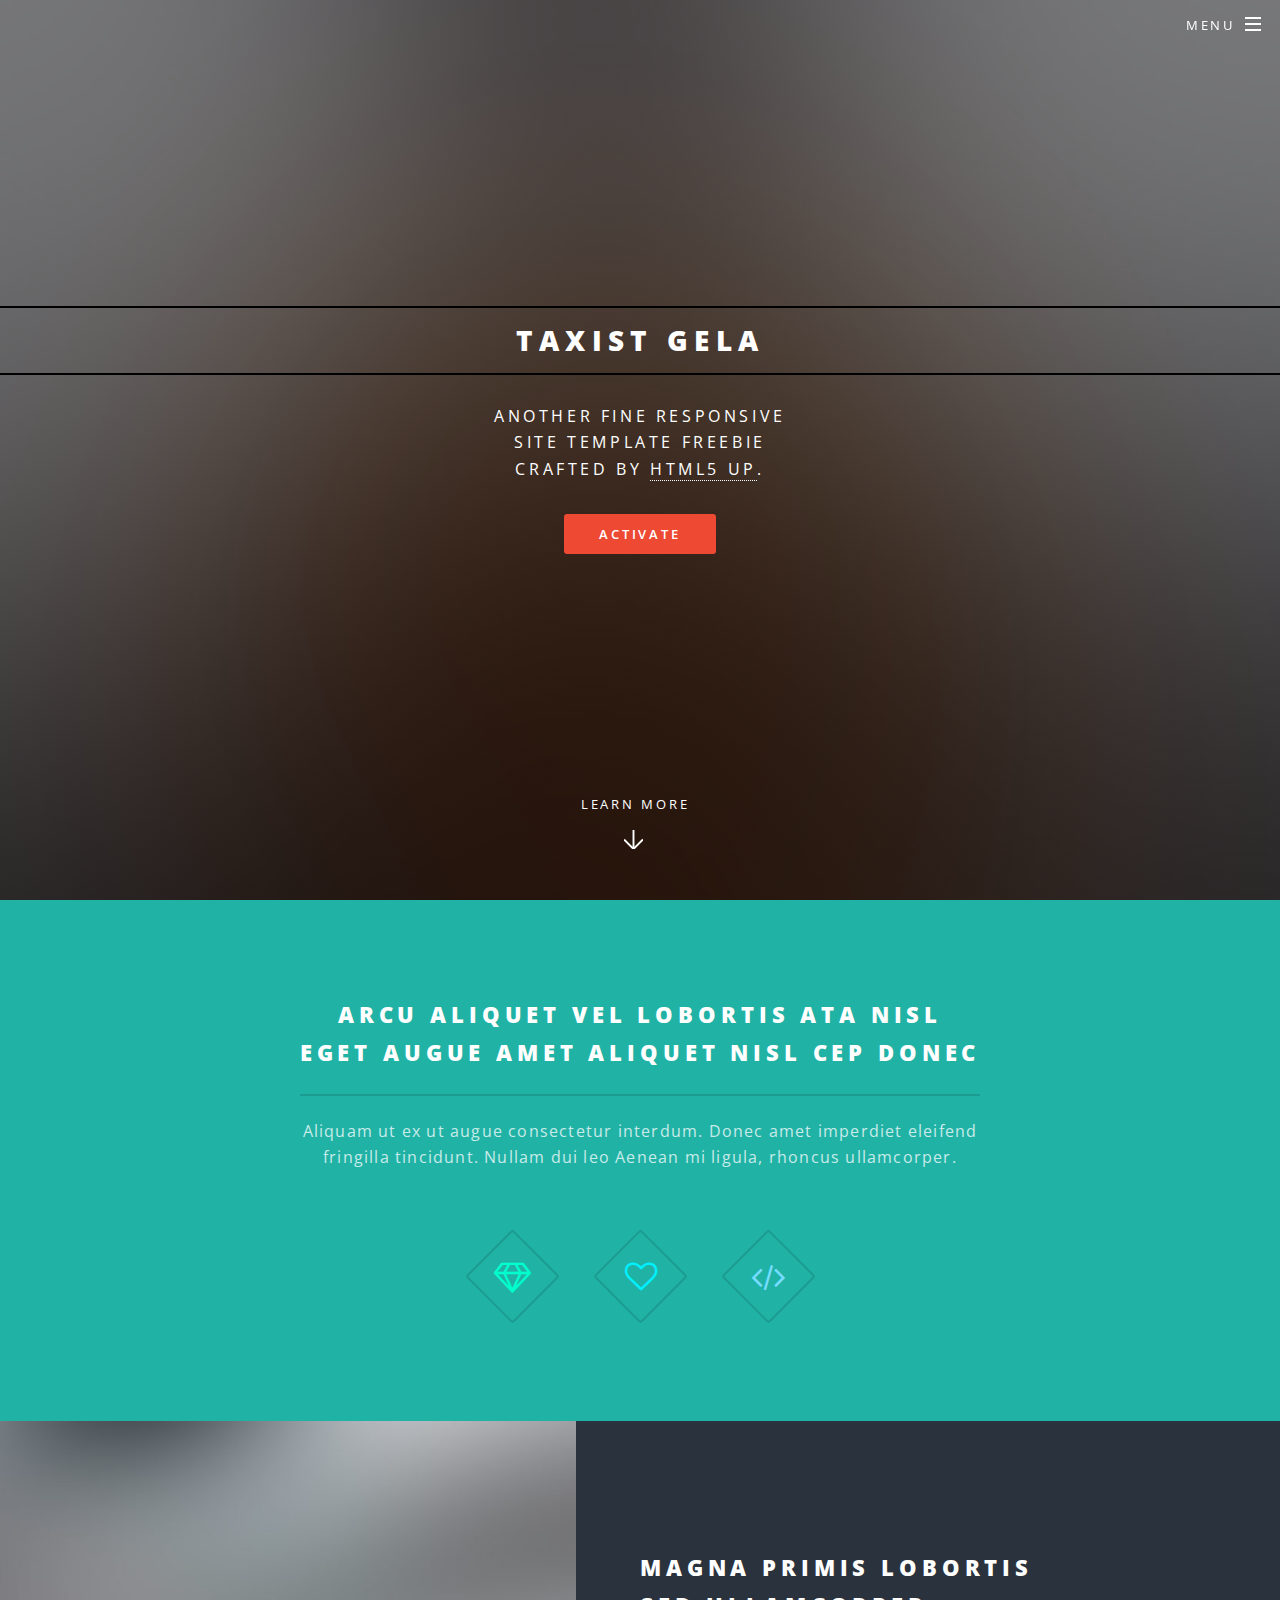
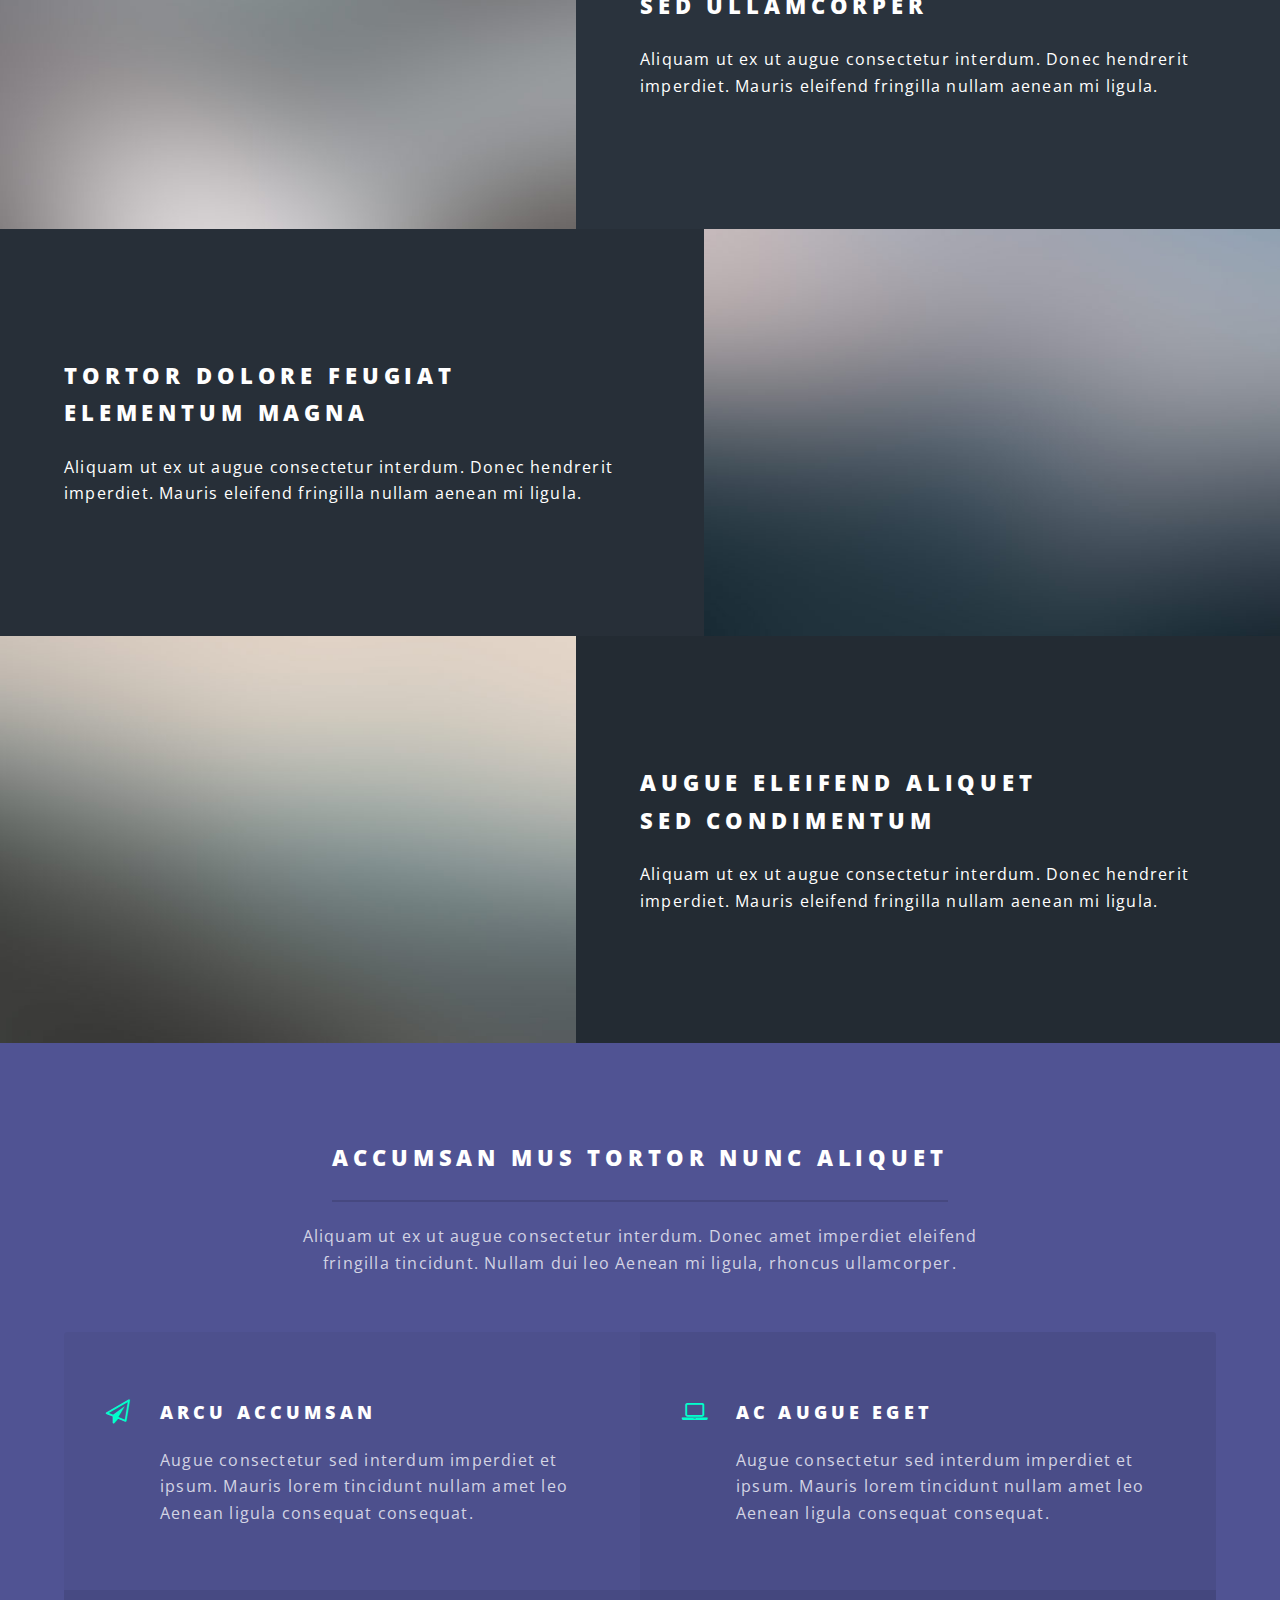
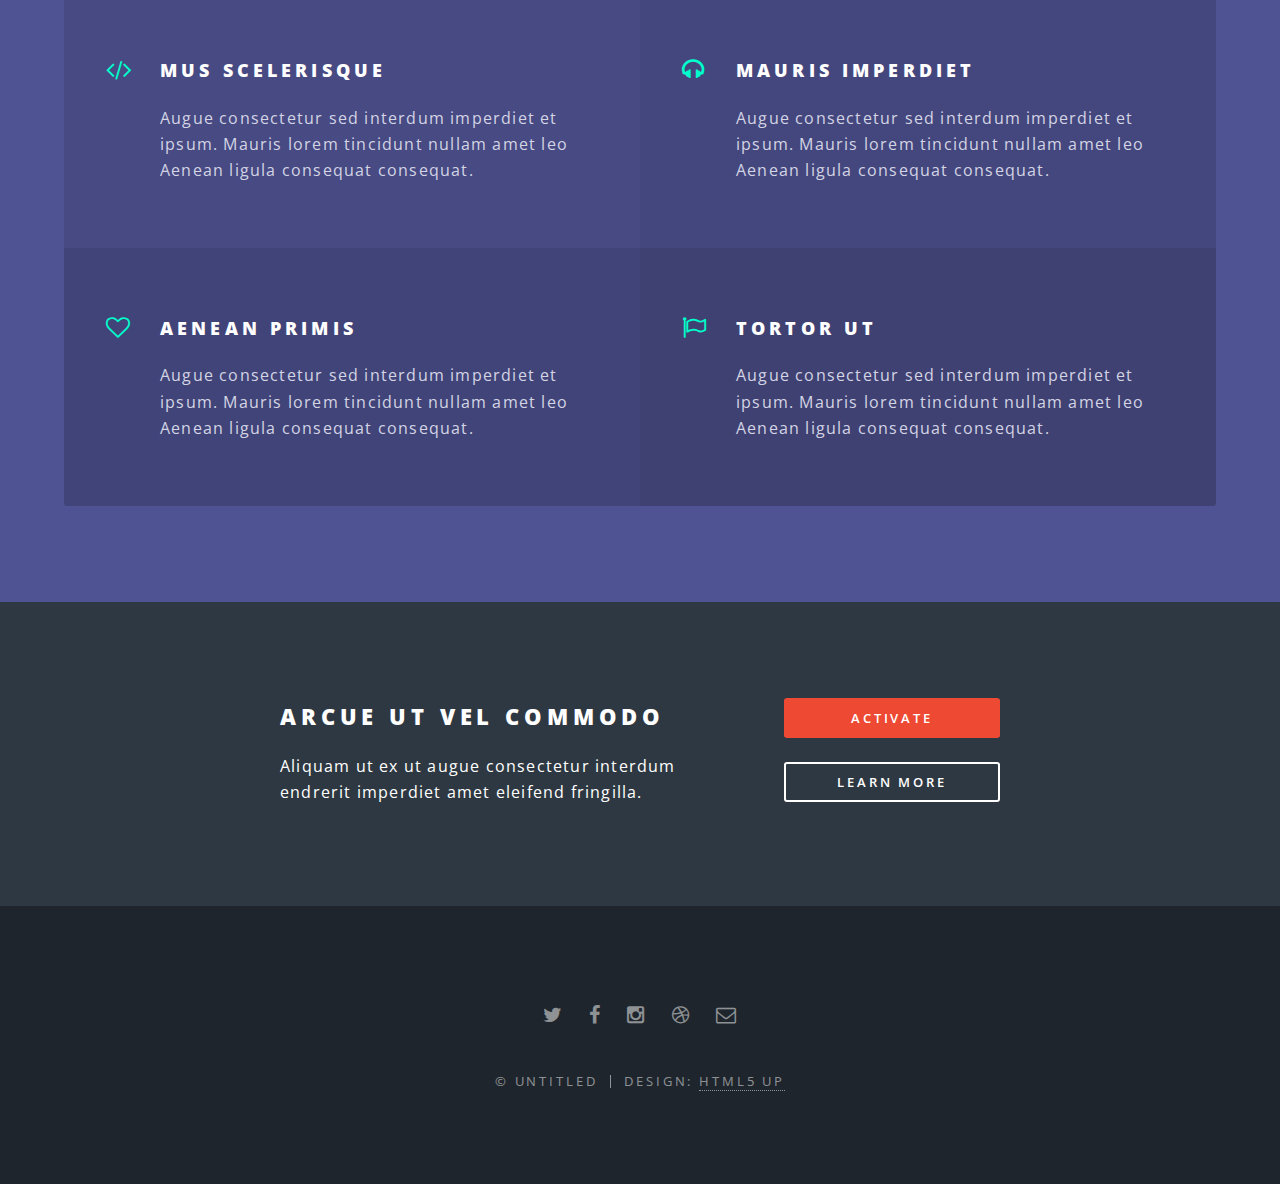
==== web/TMPWeb/TMP/index.html @ d8837f11 "Added some test html files" ====
<!DOCTYPE HTML>
<!--
	Spectral by HTML5 UP
	html5up.net | @n33co
	Free for personal and commercial use under the CCA 3.0 license (html5up.net/license)
-->
<html>
	<head>
		<title>Spectral by HTML5 UP</title>
		<meta charset="utf-8" />
		<meta name="viewport" content="width=device-width, initial-scale=1" />
		<!--[if lte IE 8]><script src="assets/js/ie/html5shiv.js"></script><![endif]-->
		<link rel="stylesheet" href="assets/css/main.css" />
		<!--[if lte IE 8]><link rel="stylesheet" href="assets/css/ie8.css" /><![endif]-->
		<!--[if lte IE 9]><link rel="stylesheet" href="assets/css/ie9.css" /><![endif]-->
	</head>
	<body class="landing">

		<!-- Page Wrapper -->
			<div id="page-wrapper">

				<!-- Header -->
					<header id="header" class="alt">
						<h1><a href="index.html">Taxist Gela</a></h1>
						<nav id="nav">
							<ul>
								<li class="special">
									<a href="#menu" class="menuToggle"><span>Menu</span></a>
									<div id="menu">
										<ul>
											<li><a href="index.html">Home</a></li>
											<li><a href="generic.html">Generic</a></li>
											<li><a href="elements.html">Elements</a></li>
											<li><a href="#">Sign Up</a></li>
											<li><a href="#">Log In</a></li>
										</ul>
									</div>
								</li>
							</ul>
						</nav>
					</header>

				<!-- Banner -->
					<section id="banner">
						<div class="inner">
							<h2>Taxist Gela</h2>
							<p>Another fine responsive<br />
							site template freebie<br />
							crafted by <a href="http://html5up.net">HTML5 UP</a>.</p>
							<ul class="actions">
								<li><a href="#" class="button special">Activate</a></li>
							</ul>
						</div>
						<a href="#one" class="more scrolly">Learn More</a>
					</section>

				<!-- One -->
					<section id="one" class="wrapper style1 special">
						<div class="inner">
							<header class="major">
								<h2>Arcu aliquet vel lobortis ata nisl<br />
								eget augue amet aliquet nisl cep donec</h2>
								<p>Aliquam ut ex ut augue consectetur interdum. Donec amet imperdiet eleifend<br />
								fringilla tincidunt. Nullam dui leo Aenean mi ligula, rhoncus ullamcorper.</p>
							</header>
							<ul class="icons major">
								<li><span class="icon fa-diamond major style1"><span class="label">Lorem</span></span></li>
								<li><span class="icon fa-heart-o major style2"><span class="label">Ipsum</span></span></li>
								<li><span class="icon fa-code major style3"><span class="label">Dolor</span></span></li>
							</ul>
						</div>
					</section>

				<!-- Two -->
					<section id="two" class="wrapper alt style2">
						<section class="spotlight">
							<div class="image"><img src="images/pic01.jpg" alt="" /></div><div class="content">
								<h2>Magna primis lobortis<br />
								sed ullamcorper</h2>
								<p>Aliquam ut ex ut augue consectetur interdum. Donec hendrerit imperdiet. Mauris eleifend fringilla nullam aenean mi ligula.</p>
							</div>
						</section>
						<section class="spotlight">
							<div class="image"><img src="images/pic02.jpg" alt="" /></div><div class="content">
								<h2>Tortor dolore feugiat<br />
								elementum magna</h2>
								<p>Aliquam ut ex ut augue consectetur interdum. Donec hendrerit imperdiet. Mauris eleifend fringilla nullam aenean mi ligula.</p>
							</div>
						</section>
						<section class="spotlight">
							<div class="image"><img src="images/pic03.jpg" alt="" /></div><div class="content">
								<h2>Augue eleifend aliquet<br />
								sed condimentum</h2>
								<p>Aliquam ut ex ut augue consectetur interdum. Donec hendrerit imperdiet. Mauris eleifend fringilla nullam aenean mi ligula.</p>
							</div>
						</section>
					</section>

				<!-- Three -->
					<section id="three" class="wrapper style3 special">
						<div class="inner">
							<header class="major">
								<h2>Accumsan mus tortor nunc aliquet</h2>
								<p>Aliquam ut ex ut augue consectetur interdum. Donec amet imperdiet eleifend<br />
								fringilla tincidunt. Nullam dui leo Aenean mi ligula, rhoncus ullamcorper.</p>
							</header>
							<ul class="features">
								<li class="icon fa-paper-plane-o">
									<h3>Arcu accumsan</h3>
									<p>Augue consectetur sed interdum imperdiet et ipsum. Mauris lorem tincidunt nullam amet leo Aenean ligula consequat consequat.</p>
								</li>
								<li class="icon fa-laptop">
									<h3>Ac Augue Eget</h3>
									<p>Augue consectetur sed interdum imperdiet et ipsum. Mauris lorem tincidunt nullam amet leo Aenean ligula consequat consequat.</p>
								</li>
								<li class="icon fa-code">
									<h3>Mus Scelerisque</h3>
									<p>Augue consectetur sed interdum imperdiet et ipsum. Mauris lorem tincidunt nullam amet leo Aenean ligula consequat consequat.</p>
								</li>
								<li class="icon fa-headphones">
									<h3>Mauris Imperdiet</h3>
									<p>Augue consectetur sed interdum imperdiet et ipsum. Mauris lorem tincidunt nullam amet leo Aenean ligula consequat consequat.</p>
								</li>
								<li class="icon fa-heart-o">
									<h3>Aenean Primis</h3>
									<p>Augue consectetur sed interdum imperdiet et ipsum. Mauris lorem tincidunt nullam amet leo Aenean ligula consequat consequat.</p>
								</li>
								<li class="icon fa-flag-o">
									<h3>Tortor Ut</h3>
									<p>Augue consectetur sed interdum imperdiet et ipsum. Mauris lorem tincidunt nullam amet leo Aenean ligula consequat consequat.</p>
								</li>
							</ul>
						</div>
					</section>

				<!-- CTA -->
					<section id="cta" class="wrapper style4">
						<div class="inner">
							<header>
								<h2>Arcue ut vel commodo</h2>
								<p>Aliquam ut ex ut augue consectetur interdum endrerit imperdiet amet eleifend fringilla.</p>
							</header>
							<ul class="actions vertical">
								<li><a href="#" class="button fit special">Activate</a></li>
								<li><a href="#" class="button fit">Learn More</a></li>
							</ul>
						</div>
					</section>

				<!-- Footer -->
					<footer id="footer">
						<ul class="icons">
							<li><a href="#" class="icon fa-twitter"><span class="label">Twitter</span></a></li>
							<li><a href="#" class="icon fa-facebook"><span class="label">Facebook</span></a></li>
							<li><a href="#" class="icon fa-instagram"><span class="label">Instagram</span></a></li>
							<li><a href="#" class="icon fa-dribbble"><span class="label">Dribbble</span></a></li>
							<li><a href="#" class="icon fa-envelope-o"><span class="label">Email</span></a></li>
						</ul>
						<ul class="copyright">
							<li>&copy; Untitled</li><li>Design: <a href="http://html5up.net">HTML5 UP</a></li>
						</ul>
					</footer>

			</div>

		<!-- Scripts -->
			<script src="assets/js/jquery.min.js"></script>
			<script src="assets/js/jquery.scrollex.min.js"></script>
			<script src="assets/js/jquery.scrolly.min.js"></script>
			<script src="assets/js/skel.min.js"></script>
			<script src="assets/js/util.js"></script>
			<!--[if lte IE 8]><script src="assets/js/ie/respond.min.js"></script><![endif]-->
			<script src="assets/js/main.js"></script>

	</body>
</html>
---- web/TMPWeb/TMP/assets/css/main.css ----
@import url(font-awesome.min.css);
@import url("http://fonts.googleapis.com/css?family=Open+Sans:400,400italic,600,600italic,800,800italic");

/*
	Spectral by HTML5 UP
	html5up.net | @n33co
	Free for personal and commercial use under the CCA 3.0 license (html5up.net/license)
*/

/* Reset */

	html, body, div, span, applet, object, iframe, h1, h2, h3, h4, h5, h6, p, blockquote, pre, a, abbr, acronym, address, big, cite, code, del, dfn, em, img, ins, kbd, q, s, samp, small, strike, strong, sub, sup, tt, var, b, u, i, center, dl, dt, dd, ol, ul, li, fieldset, form, label, legend, table, caption, tbody, tfoot, thead, tr, th, td, article, aside, canvas, details, embed, figure, figcaption, footer, header, hgroup, menu, nav, output, ruby, section, summary, time, mark, audio, video {
		margin: 0;
		padding: 0;
		border: 0;
		font-size: 100%;
		font: inherit;
		vertical-align: baseline;
	}

	article, aside, details, figcaption, figure, footer, header, hgroup, menu, nav, section {
		display: block;
	}

	body {
		line-height: 1;
	}

	ol, ul {
		list-style: none;
	}

	blockquote, q {
		quotes: none;
	}

	blockquote:before, blockquote:after, q:before, q:after {
		content: '';
		content: none;
	}

	table {
		border-collapse: collapse;
		border-spacing: 0;
	}

	body {
		-webkit-text-size-adjust: none;
	}

/* Box Model */

	*, *:before, *:after {
		-moz-box-sizing: border-box;
		-webkit-box-sizing: border-box;
		box-sizing: border-box;
	}

/* Grid */

	.row {
		border-bottom: solid 1px transparent;
		-moz-box-sizing: border-box;
		-webkit-box-sizing: border-box;
		box-sizing: border-box;
	}

	.row > * {
		float: left;
		-moz-box-sizing: border-box;
		-webkit-box-sizing: border-box;
		box-sizing: border-box;
	}

	.row:after, .row:before {
		content: '';
		display: block;
		clear: both;
		height: 0;
	}

	.row.uniform > * > :first-child {
		margin-top: 0;
	}

	.row.uniform > * > :last-child {
		margin-bottom: 0;
	}

	.row.\30 \25 > * {
		padding: 0 0 0 0em;
	}

	.row.\30 \25 {
		margin: 0 0 -1px 0em;
	}

	.row.uniform.\30 \25 > * {
		padding: 0em 0 0 0em;
	}

	.row.uniform.\30 \25 {
		margin: 0em 0 -1px 0em;
	}

	.row > * {
		padding: 0 0 0 1.5em;
	}

	.row {
		margin: 0 0 -1px -1.5em;
	}

	.row.uniform > * {
		padding: 1.5em 0 0 1.5em;
	}

	.row.uniform {
		margin: -1.5em 0 -1px -1.5em;
	}

	.row.\32 00\25 > * {
		padding: 0 0 0 3em;
	}

	.row.\32 00\25 {
		margin: 0 0 -1px -3em;
	}

	.row.uniform.\32 00\25 > * {
		padding: 3em 0 0 3em;
	}

	.row.uniform.\32 00\25 {
		margin: -3em 0 -1px -3em;
	}

	.row.\31 50\25 > * {
		padding: 0 0 0 2.25em;
	}

	.row.\31 50\25 {
		margin: 0 0 -1px -2.25em;
	}

	.row.uniform.\31 50\25 > * {
		padding: 2.25em 0 0 2.25em;
	}

	.row.uniform.\31 50\25 {
		margin: -2.25em 0 -1px -2.25em;
	}

	.row.\35 0\25 > * {
		padding: 0 0 0 0.75em;
	}

	.row.\35 0\25 {
		margin: 0 0 -1px -0.75em;
	}

	.row.uniform.\35 0\25 > * {
		padding: 0.75em 0 0 0.75em;
	}

	.row.uniform.\35 0\25 {
		margin: -0.75em 0 -1px -0.75em;
	}

	.row.\32 5\25 > * {
		padding: 0 0 0 0.375em;
	}

	.row.\32 5\25 {
		margin: 0 0 -1px -0.375em;
	}

	.row.uniform.\32 5\25 > * {
		padding: 0.375em 0 0 0.375em;
	}

	.row.uniform.\32 5\25 {
		margin: -0.375em 0 -1px -0.375em;
	}

	.\31 2u, .\31 2u\24 {
		width: 100%;
		clear: none;
		margin-left: 0;
	}

	.\31 1u, .\31 1u\24 {
		width: 91.6666666667%;
		clear: none;
		margin-left: 0;
	}

	.\31 0u, .\31 0u\24 {
		width: 83.3333333333%;
		clear: none;
		margin-left: 0;
	}

	.\39 u, .\39 u\24 {
		width: 75%;
		clear: none;
		margin-left: 0;
	}

	.\38 u, .\38 u\24 {
		width: 66.6666666667%;
		clear: none;
		margin-left: 0;
	}

	.\37 u, .\37 u\24 {
		width: 58.3333333333%;
		clear: none;
		margin-left: 0;
	}

	.\36 u, .\36 u\24 {
		width: 50%;
		clear: none;
		margin-left: 0;
	}

	.\35 u, .\35 u\24 {
		width: 41.6666666667%;
		clear: none;
		margin-left: 0;
	}

	.\34 u, .\34 u\24 {
		width: 33.3333333333%;
		clear: none;
		margin-left: 0;
	}

	.\33 u, .\33 u\24 {
		width: 25%;
		clear: none;
		margin-left: 0;
	}

	.\32 u, .\32 u\24 {
		width: 16.6666666667%;
		clear: none;
		margin-left: 0;
	}

	.\31 u, .\31 u\24 {
		width: 8.3333333333%;
		clear: none;
		margin-left: 0;
	}

	.\31 2u\24 + *,
	.\31 1u\24 + *,
	.\31 0u\24 + *,
	.\39 u\24 + *,
	.\38 u\24 + *,
	.\37 u\24 + *,
	.\36 u\24 + *,
	.\35 u\24 + *,
	.\34 u\24 + *,
	.\33 u\24 + *,
	.\32 u\24 + *,
	.\31 u\24 + * {
		clear: left;
	}

	.\-11u {
		margin-left: 91.66667%;
	}

	.\-10u {
		margin-left: 83.33333%;
	}

	.\-9u {
		margin-left: 75%;
	}

	.\-8u {
		margin-left: 66.66667%;
	}

	.\-7u {
		margin-left: 58.33333%;
	}

	.\-6u {
		margin-left: 50%;
	}

	.\-5u {
		margin-left: 41.66667%;
	}

	.\-4u {
		margin-left: 33.33333%;
	}

	.\-3u {
		margin-left: 25%;
	}

	.\-2u {
		margin-left: 16.66667%;
	}

	.\-1u {
		margin-left: 8.33333%;
	}

	@media screen and (max-width: 1680px) {

		.row > * {
			padding: 0 0 0 1.5em;
		}

		.row {
			margin: 0 0 -1px -1.5em;
		}

		.row.uniform > * {
			padding: 1.5em 0 0 1.5em;
		}

		.row.uniform {
			margin: -1.5em 0 -1px -1.5em;
		}

		.row.\32 00\25 > * {
			padding: 0 0 0 3em;
		}

		.row.\32 00\25 {
			margin: 0 0 -1px -3em;
		}

		.row.uniform.\32 00\25 > * {
			padding: 3em 0 0 3em;
		}

		.row.uniform.\32 00\25 {
			margin: -3em 0 -1px -3em;
		}

		.row.\31 50\25 > * {
			padding: 0 0 0 2.25em;
		}

		.row.\31 50\25 {
			margin: 0 0 -1px -2.25em;
		}

		.row.uniform.\31 50\25 > * {
			padding: 2.25em 0 0 2.25em;
		}

		.row.uniform.\31 50\25 {
			margin: -2.25em 0 -1px -2.25em;
		}

		.row.\35 0\25 > * {
			padding: 0 0 0 0.75em;
		}

		.row.\35 0\25 {
			margin: 0 0 -1px -0.75em;
		}

		.row.uniform.\35 0\25 > * {
			padding: 0.75em 0 0 0.75em;
		}

		.row.uniform.\35 0\25 {
			margin: -0.75em 0 -1px -0.75em;
		}

		.row.\32 5\25 > * {
			padding: 0 0 0 0.375em;
		}

		.row.\32 5\25 {
			margin: 0 0 -1px -0.375em;
		}

		.row.uniform.\32 5\25 > * {
			padding: 0.375em 0 0 0.375em;
		}

		.row.uniform.\32 5\25 {
			margin: -0.375em 0 -1px -0.375em;
		}

		.\31 2u\28xlarge\29, .\31 2u\24\28xlarge\29 {
			width: 100%;
			clear: none;
			margin-left: 0;
		}

		.\31 1u\28xlarge\29, .\31 1u\24\28xlarge\29 {
			width: 91.6666666667%;
			clear: none;
			margin-left: 0;
		}

		.\31 0u\28xlarge\29, .\31 0u\24\28xlarge\29 {
			width: 83.3333333333%;
			clear: none;
			margin-left: 0;
		}

		.\39 u\28xlarge\29, .\39 u\24\28xlarge\29 {
			width: 75%;
			clear: none;
			margin-left: 0;
		}

		.\38 u\28xlarge\29, .\38 u\24\28xlarge\29 {
			width: 66.6666666667%;
			clear: none;
			margin-left: 0;
		}

		.\37 u\28xlarge\29, .\37 u\24\28xlarge\29 {
			width: 58.3333333333%;
			clear: none;
			margin-left: 0;
		}

		.\36 u\28xlarge\29, .\36 u\24\28xlarge\29 {
			width: 50%;
			clear: none;
			margin-left: 0;
		}

		.\35 u\28xlarge\29, .\35 u\24\28xlarge\29 {
			width: 41.6666666667%;
			clear: none;
			margin-left: 0;
		}

		.\34 u\28xlarge\29, .\34 u\24\28xlarge\29 {
			width: 33.3333333333%;
			clear: none;
			margin-left: 0;
		}

		.\33 u\28xlarge\29, .\33 u\24\28xlarge\29 {
			width: 25%;
			clear: none;
			margin-left: 0;
		}

		.\32 u\28xlarge\29, .\32 u\24\28xlarge\29 {
			width: 16.6666666667%;
			clear: none;
			margin-left: 0;
		}

		.\31 u\28xlarge\29, .\31 u\24\28xlarge\29 {
			width: 8.3333333333%;
			clear: none;
			margin-left: 0;
		}

		.\31 2u\24\28xlarge\29 + *,
		.\31 1u\24\28xlarge\29 + *,
		.\31 0u\24\28xlarge\29 + *,
		.\39 u\24\28xlarge\29 + *,
		.\38 u\24\28xlarge\29 + *,
		.\37 u\24\28xlarge\29 + *,
		.\36 u\24\28xlarge\29 + *,
		.\35 u\24\28xlarge\29 + *,
		.\34 u\24\28xlarge\29 + *,
		.\33 u\24\28xlarge\29 + *,
		.\32 u\24\28xlarge\29 + *,
		.\31 u\24\28xlarge\29 + * {
			clear: left;
		}

		.\-11u\28xlarge\29 {
			margin-left: 91.66667%;
		}

		.\-10u\28xlarge\29 {
			margin-left: 83.33333%;
		}

		.\-9u\28xlarge\29 {
			margin-left: 75%;
		}

		.\-8u\28xlarge\29 {
			margin-left: 66.66667%;
		}

		.\-7u\28xlarge\29 {
			margin-left: 58.33333%;
		}

		.\-6u\28xlarge\29 {
			margin-left: 50%;
		}

		.\-5u\28xlarge\29 {
			margin-left: 41.66667%;
		}

		.\-4u\28xlarge\29 {
			margin-left: 33.33333%;
		}

		.\-3u\28xlarge\29 {
			margin-left: 25%;
		}

		.\-2u\28xlarge\29 {
			margin-left: 16.66667%;
		}

		.\-1u\28xlarge\29 {
			margin-left: 8.33333%;
		}

	}

	@media screen and (max-width: 1280px) {

		.row > * {
			padding: 0 0 0 1.5em;
		}

		.row {
			margin: 0 0 -1px -1.5em;
		}

		.row.uniform > * {
			padding: 1.5em 0 0 1.5em;
		}

		.row.uniform {
			margin: -1.5em 0 -1px -1.5em;
		}

		.row.\32 00\25 > * {
			padding: 0 0 0 3em;
		}

		.row.\32 00\25 {
			margin: 0 0 -1px -3em;
		}

		.row.uniform.\32 00\25 > * {
			padding: 3em 0 0 3em;
		}

		.row.uniform.\32 00\25 {
			margin: -3em 0 -1px -3em;
		}

		.row.\31 50\25 > * {
			padding: 0 0 0 2.25em;
		}

		.row.\31 50\25 {
			margin: 0 0 -1px -2.25em;
		}

		.row.uniform.\31 50\25 > * {
			padding: 2.25em 0 0 2.25em;
		}

		.row.uniform.\31 50\25 {
			margin: -2.25em 0 -1px -2.25em;
		}

		.row.\35 0\25 > * {
			padding: 0 0 0 0.75em;
		}

		.row.\35 0\25 {
			margin: 0 0 -1px -0.75em;
		}

		.row.uniform.\35 0\25 > * {
			padding: 0.75em 0 0 0.75em;
		}

		.row.uniform.\35 0\25 {
			margin: -0.75em 0 -1px -0.75em;
		}

		.row.\32 5\25 > * {
			padding: 0 0 0 0.375em;
		}

		.row.\32 5\25 {
			margin: 0 0 -1px -0.375em;
		}

		.row.uniform.\32 5\25 > * {
			padding: 0.375em 0 0 0.375em;
		}

		.row.uniform.\32 5\25 {
			margin: -0.375em 0 -1px -0.375em;
		}

		.\31 2u\28large\29, .\31 2u\24\28large\29 {
			width: 100%;
			clear: none;
			margin-left: 0;
		}

		.\31 1u\28large\29, .\31 1u\24\28large\29 {
			width: 91.6666666667%;
			clear: none;
			margin-left: 0;
		}

		.\31 0u\28large\29, .\31 0u\24\28large\29 {
			width: 83.3333333333%;
			clear: none;
			margin-left: 0;
		}

		.\39 u\28large\29, .\39 u\24\28large\29 {
			width: 75%;
			clear: none;
			margin-left: 0;
		}

		.\38 u\28large\29, .\38 u\24\28large\29 {
			width: 66.6666666667%;
			clear: none;
			margin-left: 0;
		}

		.\37 u\28large\29, .\37 u\24\28large\29 {
			width: 58.3333333333%;
			clear: none;
			margin-left: 0;
		}

		.\36 u\28large\29, .\36 u\24\28large\29 {
			width: 50%;
			clear: none;
			margin-left: 0;
		}

		.\35 u\28large\29, .\35 u\24\28large\29 {
			width: 41.6666666667%;
			clear: none;
			margin-left: 0;
		}

		.\34 u\28large\29, .\34 u\24\28large\29 {
			width: 33.3333333333%;
			clear: none;
			margin-left: 0;
		}

		.\33 u\28large\29, .\33 u\24\28large\29 {
			width: 25%;
			clear: none;
			margin-left: 0;
		}

		.\32 u\28large\29, .\32 u\24\28large\29 {
			width: 16.6666666667%;
			clear: none;
			margin-left: 0;
		}

		.\31 u\28large\29, .\31 u\24\28large\29 {
			width: 8.3333333333%;
			clear: none;
			margin-left: 0;
		}

		.\31 2u\24\28large\29 + *,
		.\31 1u\24\28large\29 + *,
		.\31 0u\24\28large\29 + *,
		.\39 u\24\28large\29 + *,
		.\38 u\24\28large\29 + *,
		.\37 u\24\28large\29 + *,
		.\36 u\24\28large\29 + *,
		.\35 u\24\28large\29 + *,
		.\34 u\24\28large\29 + *,
		.\33 u\24\28large\29 + *,
		.\32 u\24\28large\29 + *,
		.\31 u\24\28large\29 + * {
			clear: left;
		}

		.\-11u\28large\29 {
			margin-left: 91.66667%;
		}

		.\-10u\28large\29 {
			margin-left: 83.33333%;
		}

		.\-9u\28large\29 {
			margin-left: 75%;
		}

		.\-8u\28large\29 {
			margin-left: 66.66667%;
		}

		.\-7u\28large\29 {
			margin-left: 58.33333%;
		}

		.\-6u\28large\29 {
			margin-left: 50%;
		}

		.\-5u\28large\29 {
			margin-left: 41.66667%;
		}

		.\-4u\28large\29 {
			margin-left: 33.33333%;
		}

		.\-3u\28large\29 {
			margin-left: 25%;
		}

		.\-2u\28large\29 {
			margin-left: 16.66667%;
		}

		.\-1u\28large\29 {
			margin-left: 8.33333%;
		}

	}

	@media screen and (max-width: 980px) {

		.row > * {
			padding: 0 0 0 1.5em;
		}

		.row {
			margin: 0 0 -1px -1.5em;
		}

		.row.uniform > * {
			padding: 1.5em 0 0 1.5em;
		}

		.row.uniform {
			margin: -1.5em 0 -1px -1.5em;
		}

		.row.\32 00\25 > * {
			padding: 0 0 0 3em;
		}

		.row.\32 00\25 {
			margin: 0 0 -1px -3em;
		}

		.row.uniform.\32 00\25 > * {
			padding: 3em 0 0 3em;
		}

		.row.uniform.\32 00\25 {
			margin: -3em 0 -1px -3em;
		}

		.row.\31 50\25 > * {
			padding: 0 0 0 2.25em;
		}

		.row.\31 50\25 {
			margin: 0 0 -1px -2.25em;
		}

		.row.uniform.\31 50\25 > * {
			padding: 2.25em 0 0 2.25em;
		}

		.row.uniform.\31 50\25 {
			margin: -2.25em 0 -1px -2.25em;
		}

		.row.\35 0\25 > * {
			padding: 0 0 0 0.75em;
		}

		.row.\35 0\25 {
			margin: 0 0 -1px -0.75em;
		}

		.row.uniform.\35 0\25 > * {
			padding: 0.75em 0 0 0.75em;
		}

		.row.uniform.\35 0\25 {
			margin: -0.75em 0 -1px -0.75em;
		}

		.row.\32 5\25 > * {
			padding: 0 0 0 0.375em;
		}

		.row.\32 5\25 {
			margin: 0 0 -1px -0.375em;
		}

		.row.uniform.\32 5\25 > * {
			padding: 0.375em 0 0 0.375em;
		}

		.row.uniform.\32 5\25 {
			margin: -0.375em 0 -1px -0.375em;
		}

		.\31 2u\28medium\29, .\31 2u\24\28medium\29 {
			width: 100%;
			clear: none;
			margin-left: 0;
		}

		.\31 1u\28medium\29, .\31 1u\24\28medium\29 {
			width: 91.6666666667%;
			clear: none;
			margin-left: 0;
		}

		.\31 0u\28medium\29, .\31 0u\24\28medium\29 {
			width: 83.3333333333%;
			clear: none;
			margin-left: 0;
		}

		.\39 u\28medium\29, .\39 u\24\28medium\29 {
			width: 75%;
			clear: none;
			margin-left: 0;
		}

		.\38 u\28medium\29, .\38 u\24\28medium\29 {
			width: 66.6666666667%;
			clear: none;
			margin-left: 0;
		}

		.\37 u\28medium\29, .\37 u\24\28medium\29 {
			width: 58.3333333333%;
			clear: none;
			margin-left: 0;
		}

		.\36 u\28medium\29, .\36 u\24\28medium\29 {
			width: 50%;
			clear: none;
			margin-left: 0;
		}

		.\35 u\28medium\29, .\35 u\24\28medium\29 {
			width: 41.6666666667%;
			clear: none;
			margin-left: 0;
		}

		.\34 u\28medium\29, .\34 u\24\28medium\29 {
			width: 33.3333333333%;
			clear: none;
			margin-left: 0;
		}

		.\33 u\28medium\29, .\33 u\24\28medium\29 {
			width: 25%;
			clear: none;
			margin-left: 0;
		}

		.\32 u\28medium\29, .\32 u\24\28medium\29 {
			width: 16.6666666667%;
			clear: none;
			margin-left: 0;
		}

		.\31 u\28medium\29, .\31 u\24\28medium\29 {
			width: 8.3333333333%;
			clear: none;
			margin-left: 0;
		}

		.\31 2u\24\28medium\29 + *,
		.\31 1u\24\28medium\29 + *,
		.\31 0u\24\28medium\29 + *,
		.\39 u\24\28medium\29 + *,
		.\38 u\24\28medium\29 + *,
		.\37 u\24\28medium\29 + *,
		.\36 u\24\28medium\29 + *,
		.\35 u\24\28medium\29 + *,
		.\34 u\24\28medium\29 + *,
		.\33 u\24\28medium\29 + *,
		.\32 u\24\28medium\29 + *,
		.\31 u\24\28medium\29 + * {
			clear: left;
		}

		.\-11u\28medium\29 {
			margin-left: 91.66667%;
		}

		.\-10u\28medium\29 {
			margin-left: 83.33333%;
		}

		.\-9u\28medium\29 {
			margin-left: 75%;
		}

		.\-8u\28medium\29 {
			margin-left: 66.66667%;
		}

		.\-7u\28medium\29 {
			margin-left: 58.33333%;
		}

		.\-6u\28medium\29 {
			margin-left: 50%;
		}

		.\-5u\28medium\29 {
			margin-left: 41.66667%;
		}

		.\-4u\28medium\29 {
			margin-left: 33.33333%;
		}

		.\-3u\28medium\29 {
			margin-left: 25%;
		}

		.\-2u\28medium\29 {
			margin-left: 16.66667%;
		}

		.\-1u\28medium\29 {
			margin-left: 8.33333%;
		}

	}

	@media screen and (max-width: 736px) {

		.row > * {
			padding: 0 0 0 1.5em;
		}

		.row {
			margin: 0 0 -1px -1.5em;
		}

		.row.uniform > * {
			padding: 1.5em 0 0 1.5em;
		}

		.row.uniform {
			margin: -1.5em 0 -1px -1.5em;
		}

		.row.\32 00\25 > * {
			padding: 0 0 0 3em;
		}

		.row.\32 00\25 {
			margin: 0 0 -1px -3em;
		}

		.row.uniform.\32 00\25 > * {
			padding: 3em 0 0 3em;
		}

		.row.uniform.\32 00\25 {
			margin: -3em 0 -1px -3em;
		}

		.row.\31 50\25 > * {
			padding: 0 0 0 2.25em;
		}

		.row.\31 50\25 {
			margin: 0 0 -1px -2.25em;
		}

		.row.uniform.\31 50\25 > * {
			padding: 2.25em 0 0 2.25em;
		}

		.row.uniform.\31 50\25 {
			margin: -2.25em 0 -1px -2.25em;
		}

		.row.\35 0\25 > * {
			padding: 0 0 0 0.75em;
		}

		.row.\35 0\25 {
			margin: 0 0 -1px -0.75em;
		}

		.row.uniform.\35 0\25 > * {
			padding: 0.75em 0 0 0.75em;
		}

		.row.uniform.\35 0\25 {
			margin: -0.75em 0 -1px -0.75em;
		}

		.row.\32 5\25 > * {
			padding: 0 0 0 0.375em;
		}

		.row.\32 5\25 {
			margin: 0 0 -1px -0.375em;
		}

		.row.uniform.\32 5\25 > * {
			padding: 0.375em 0 0 0.375em;
		}

		.row.uniform.\32 5\25 {
			margin: -0.375em 0 -1px -0.375em;
		}

		.\31 2u\28small\29, .\31 2u\24\28small\29 {
			width: 100%;
			clear: none;
			margin-left: 0;
		}

		.\31 1u\28small\29, .\31 1u\24\28small\29 {
			width: 91.6666666667%;
			clear: none;
			margin-left: 0;
		}

		.\31 0u\28small\29, .\31 0u\24\28small\29 {
			width: 83.3333333333%;
			clear: none;
			margin-left: 0;
		}

		.\39 u\28small\29, .\39 u\24\28small\29 {
			width: 75%;
			clear: none;
			margin-left: 0;
		}

		.\38 u\28small\29, .\38 u\24\28small\29 {
			width: 66.6666666667%;
			clear: none;
			margin-left: 0;
		}

		.\37 u\28small\29, .\37 u\24\28small\29 {
			width: 58.3333333333%;
			clear: none;
			margin-left: 0;
		}

		.\36 u\28small\29, .\36 u\24\28small\29 {
			width: 50%;
			clear: none;
			margin-left: 0;
		}

		.\35 u\28small\29, .\35 u\24\28small\29 {
			width: 41.6666666667%;
			clear: none;
			margin-left: 0;
		}

		.\34 u\28small\29, .\34 u\24\28small\29 {
			width: 33.3333333333%;
			clear: none;
			margin-left: 0;
		}

		.\33 u\28small\29, .\33 u\24\28small\29 {
			width: 25%;
			clear: none;
			margin-left: 0;
		}

		.\32 u\28small\29, .\32 u\24\28small\29 {
			width: 16.6666666667%;
			clear: none;
			margin-left: 0;
		}

		.\31 u\28small\29, .\31 u\24\28small\29 {
			width: 8.3333333333%;
			clear: none;
			margin-left: 0;
		}

		.\31 2u\24\28small\29 + *,
		.\31 1u\24\28small\29 + *,
		.\31 0u\24\28small\29 + *,
		.\39 u\24\28small\29 + *,
		.\38 u\24\28small\29 + *,
		.\37 u\24\28small\29 + *,
		.\36 u\24\28small\29 + *,
		.\35 u\24\28small\29 + *,
		.\34 u\24\28small\29 + *,
		.\33 u\24\28small\29 + *,
		.\32 u\24\28small\29 + *,
		.\31 u\24\28small\29 + * {
			clear: left;
		}

		.\-11u\28small\29 {
			margin-left: 91.66667%;
		}

		.\-10u\28small\29 {
			margin-left: 83.33333%;
		}

		.\-9u\28small\29 {
			margin-left: 75%;
		}

		.\-8u\28small\29 {
			margin-left: 66.66667%;
		}

		.\-7u\28small\29 {
			margin-left: 58.33333%;
		}

		.\-6u\28small\29 {
			margin-left: 50%;
		}

		.\-5u\28small\29 {
			margin-left: 41.66667%;
		}

		.\-4u\28small\29 {
			margin-left: 33.33333%;
		}

		.\-3u\28small\29 {
			margin-left: 25%;
		}

		.\-2u\28small\29 {
			margin-left: 16.66667%;
		}

		.\-1u\28small\29 {
			margin-left: 8.33333%;
		}

	}

	@media screen and (max-width: 480px) {

		.row > * {
			padding: 0 0 0 1.5em;
		}

		.row {
			margin: 0 0 -1px -1.5em;
		}

		.row.uniform > * {
			padding: 1.5em 0 0 1.5em;
		}

		.row.uniform {
			margin: -1.5em 0 -1px -1.5em;
		}

		.row.\32 00\25 > * {
			padding: 0 0 0 3em;
		}

		.row.\32 00\25 {
			margin: 0 0 -1px -3em;
		}

		.row.uniform.\32 00\25 > * {
			padding: 3em 0 0 3em;
		}

		.row.uniform.\32 00\25 {
			margin: -3em 0 -1px -3em;
		}

		.row.\31 50\25 > * {
			padding: 0 0 0 2.25em;
		}

		.row.\31 50\25 {
			margin: 0 0 -1px -2.25em;
		}

		.row.uniform.\31 50\25 > * {
			padding: 2.25em 0 0 2.25em;
		}

		.row.uniform.\31 50\25 {
			margin: -2.25em 0 -1px -2.25em;
		}

		.row.\35 0\25 > * {
			padding: 0 0 0 0.75em;
		}

		.row.\35 0\25 {
			margin: 0 0 -1px -0.75em;
		}

		.row.uniform.\35 0\25 > * {
			padding: 0.75em 0 0 0.75em;
		}

		.row.uniform.\35 0\25 {
			margin: -0.75em 0 -1px -0.75em;
		}

		.row.\32 5\25 > * {
			padding: 0 0 0 0.375em;
		}

		.row.\32 5\25 {
			margin: 0 0 -1px -0.375em;
		}

		.row.uniform.\32 5\25 > * {
			padding: 0.375em 0 0 0.375em;
		}

		.row.uniform.\32 5\25 {
			margin: -0.375em 0 -1px -0.375em;
		}

		.\31 2u\28xsmall\29, .\31 2u\24\28xsmall\29 {
			width: 100%;
			clear: none;
			margin-left: 0;
		}

		.\31 1u\28xsmall\29, .\31 1u\24\28xsmall\29 {
			width: 91.6666666667%;
			clear: none;
			margin-left: 0;
		}

		.\31 0u\28xsmall\29, .\31 0u\24\28xsmall\29 {
			width: 83.3333333333%;
			clear: none;
			margin-left: 0;
		}

		.\39 u\28xsmall\29, .\39 u\24\28xsmall\29 {
			width: 75%;
			clear: none;
			margin-left: 0;
		}

		.\38 u\28xsmall\29, .\38 u\24\28xsmall\29 {
			width: 66.6666666667%;
			clear: none;
			margin-left: 0;
		}

		.\37 u\28xsmall\29, .\37 u\24\28xsmall\29 {
			width: 58.3333333333%;
			clear: none;
			margin-left: 0;
		}

		.\36 u\28xsmall\29, .\36 u\24\28xsmall\29 {
			width: 50%;
			clear: none;
			margin-left: 0;
		}

		.\35 u\28xsmall\29, .\35 u\24\28xsmall\29 {
			width: 41.6666666667%;
			clear: none;
			margin-left: 0;
		}

		.\34 u\28xsmall\29, .\34 u\24\28xsmall\29 {
			width: 33.3333333333%;
			clear: none;
			margin-left: 0;
		}

		.\33 u\28xsmall\29, .\33 u\24\28xsmall\29 {
			width: 25%;
			clear: none;
			margin-left: 0;
		}

		.\32 u\28xsmall\29, .\32 u\24\28xsmall\29 {
			width: 16.6666666667%;
			clear: none;
			margin-left: 0;
		}

		.\31 u\28xsmall\29, .\31 u\24\28xsmall\29 {
			width: 8.3333333333%;
			clear: none;
			margin-left: 0;
		}

		.\31 2u\24\28xsmall\29 + *,
		.\31 1u\24\28xsmall\29 + *,
		.\31 0u\24\28xsmall\29 + *,
		.\39 u\24\28xsmall\29 + *,
		.\38 u\24\28xsmall\29 + *,
		.\37 u\24\28xsmall\29 + *,
		.\36 u\24\28xsmall\29 + *,
		.\35 u\24\28xsmall\29 + *,
		.\34 u\24\28xsmall\29 + *,
		.\33 u\24\28xsmall\29 + *,
		.\32 u\24\28xsmall\29 + *,
		.\31 u\24\28xsmall\29 + * {
			clear: left;
		}

		.\-11u\28xsmall\29 {
			margin-left: 91.66667%;
		}

		.\-10u\28xsmall\29 {
			margin-left: 83.33333%;
		}

		.\-9u\28xsmall\29 {
			margin-left: 75%;
		}

		.\-8u\28xsmall\29 {
			margin-left: 66.66667%;
		}

		.\-7u\28xsmall\29 {
			margin-left: 58.33333%;
		}

		.\-6u\28xsmall\29 {
			margin-left: 50%;
		}

		.\-5u\28xsmall\29 {
			margin-left: 41.66667%;
		}

		.\-4u\28xsmall\29 {
			margin-left: 33.33333%;
		}

		.\-3u\28xsmall\29 {
			margin-left: 25%;
		}

		.\-2u\28xsmall\29 {
			margin-left: 16.66667%;
		}

		.\-1u\28xsmall\29 {
			margin-left: 8.33333%;
		}

	}

/* Basic */

	@-ms-viewport {
		width: device-width;
	}

	body {
		background: #2e3842;
	}

		body.is-loading *, body.is-loading *:before, body.is-loading *:after {
			-moz-animation: none !important;
			-webkit-animation: none !important;
			-ms-animation: none !important;
			animation: none !important;
			-moz-transition: none !important;
			-webkit-transition: none !important;
			-ms-transition: none !important;
			transition: none !important;
		}

	body, input, select, textarea {
		color: #fff;
		font-family: "Open Sans", Helvetica, sans-serif;
		font-size: 15pt;
		font-weight: 400;
		letter-spacing: 0.075em;
		line-height: 1.65em;
	}

		@media screen and (max-width: 1680px) {

			body, input, select, textarea {
				font-size: 13pt;
			}

		}

		@media screen and (max-width: 1280px) {

			body, input, select, textarea {
				font-size: 12pt;
			}

		}

		@media screen and (max-width: 736px) {

			body, input, select, textarea {
				font-size: 11pt;
				letter-spacing: 0.0375em;
			}

		}

	a {
		-moz-transition: color 0.2s ease, border-bottom-color 0.2s ease;
		-webkit-transition: color 0.2s ease, border-bottom-color 0.2s ease;
		-ms-transition: color 0.2s ease, border-bottom-color 0.2s ease;
		transition: color 0.2s ease, border-bottom-color 0.2s ease;
		border-bottom: dotted 1px;
		color: inherit;
		text-decoration: none;
	}

		a:hover {
			border-bottom-color: transparent;
		}

	strong, b {
		color: #fff;
		font-weight: 600;
	}

	em, i {
		font-style: italic;
	}

	p {
		margin: 0 0 2em 0;
	}

	h1, h2, h3, h4, h5, h6 {
		color: #fff;
		font-weight: 800;
		letter-spacing: 0.225em;
		line-height: 1em;
		margin: 0 0 1em 0;
		text-transform: uppercase;
	}

		h1 a, h2 a, h3 a, h4 a, h5 a, h6 a {
			color: inherit;
			text-decoration: none;
		}

	h2 {
		font-size: 1.35em;
		line-height: 1.75em;
	}

		@media screen and (max-width: 736px) {

			h2 {
				font-size: 1.1em;
				line-height: 1.65em;
			}

		}

	h3 {
		font-size: 1.15em;
		line-height: 1.75em;
	}

		@media screen and (max-width: 736px) {

			h3 {
				font-size: 1em;
				line-height: 1.65em;
			}

		}

	h4 {
		font-size: 1em;
		line-height: 1.5em;
	}

	h5 {
		font-size: 0.8em;
		line-height: 1.5em;
	}

	h6 {
		font-size: 0.7em;
		line-height: 1.5em;
	}

	sub {
		font-size: 0.8em;
		position: relative;
		top: 0.5em;
	}

	sup {
		font-size: 0.8em;
		position: relative;
		top: -0.5em;
	}

	hr {
		border: 0;
		border-bottom: solid 2px #fff;
		margin: 3em 0;
	}

		hr.major {
			margin: 4.5em 0;
		}

	blockquote {
		border-left: solid 4px #fff;
		font-style: italic;
		margin: 0 0 2em 0;
		padding: 0.5em 0 0.5em 2em;
	}

	code {
		background: rgba(144, 144, 144, 0.25);
		border-radius: 3px;
		font-family: "Courier New", monospace;
		font-size: 0.9em;
		letter-spacing: 0;
		margin: 0 0.25em;
		padding: 0.25em 0.65em;
	}

	pre {
		-webkit-overflow-scrolling: touch;
		font-family: "Courier New", monospace;
		font-size: 0.9em;
		margin: 0 0 2em 0;
	}

		pre code {
			display: block;
			line-height: 1.75em;
			padding: 1em 1.5em;
			overflow-x: auto;
		}

	.align-left {
		text-align: left;
	}

	.align-center {
		text-align: center;
	}

	.align-right {
		text-align: right;
	}

/* Section/Article */

	section.special, article.special {
		text-align: center;
	}

	header p {
		color: rgba(255, 255, 255, 0.5);
		position: relative;
		top: -0.25em;
	}

	header h3 + p {
		font-size: 1.1em;
	}

	header h4 + p,
	header h5 + p,
	header h6 + p {
		font-size: 0.9em;
	}

	header.major {
		margin: 0 0 3.5em 0;
	}

		header.major h2, header.major h3, header.major h4, header.major h5, header.major h6 {
			border-bottom: solid 2px #fff;
			display: inline-block;
			padding-bottom: 1em;
			position: relative;
		}

			header.major h2:after, header.major h3:after, header.major h4:after, header.major h5:after, header.major h6:after {
				content: '';
				display: block;
				height: 1px;
			}

		header.major p {
			color: #fff;
			top: 0;
		}

		@media screen and (max-width: 736px) {

			header.major {
				margin: 0 0 2em 0;
			}

		}

	@media screen and (max-width: 980px) {

		header br {
			display: none;
		}

	}

/* Form */

	form {
		margin: 0 0 2em 0;
	}

	label {
		color: #fff;
		display: block;
		font-size: 0.9em;
		font-weight: 600;
		margin: 0 0 1em 0;
	}

	input[type="text"],
	input[type="password"],
	input[type="email"],
	select,
	textarea {
		-moz-appearance: none;
		-webkit-appearance: none;
		-ms-appearance: none;
		appearance: none;
		background: rgba(144, 144, 144, 0.25);
		border-radius: 3px;
		border: none;
		color: inherit;
		display: block;
		outline: 0;
		padding: 0 1em;
		text-decoration: none;
		width: 100%;
	}

		input[type="text"]:invalid,
		input[type="password"]:invalid,
		input[type="email"]:invalid,
		select:invalid,
		textarea:invalid {
			box-shadow: none;
		}

		input[type="text"]:focus,
		input[type="password"]:focus,
		input[type="email"]:focus,
		select:focus,
		textarea:focus {
			box-shadow: 0 0 0 2px #21b2a6;
		}

	.select-wrapper {
		text-decoration: none;
		display: block;
		position: relative;
	}

		.select-wrapper:before {
			-moz-osx-font-smoothing: grayscale;
			-webkit-font-smoothing: antialiased;
			font-family: FontAwesome;
			font-style: normal;
			font-weight: normal;
			text-transform: none !important;
		}

		.select-wrapper:before {
			-moz-pointer-events: none;
			-webkit-pointer-events: none;
			-ms-pointer-events: none;
			pointer-events: none;
			color: #fff;
			content: '\f078';
			display: block;
			height: 2.75em;
			line-height: 2.75em;
			position: absolute;
			right: 0;
			text-align: center;
			top: 0;
			width: 2.75em;
		}

		.select-wrapper select::-ms-expand {
			display: none;
		}

	input[type="text"],
	input[type="password"],
	input[type="email"],
	select {
		height: 2.75em;
	}

	textarea {
		padding: 0.75em 1em;
	}

	input[type="checkbox"],
	input[type="radio"] {
		-moz-appearance: none;
		-webkit-appearance: none;
		-ms-appearance: none;
		appearance: none;
		display: block;
		float: left;
		margin-right: -2em;
		opacity: 0;
		width: 1em;
		z-index: -1;
	}

		input[type="checkbox"] + label,
		input[type="radio"] + label {
			text-decoration: none;
			color: #fff;
			cursor: pointer;
			display: inline-block;
			font-size: 1em;
			font-weight: 400;
			padding-left: 2.4em;
			padding-right: 0.75em;
			position: relative;
		}

			input[type="checkbox"] + label:before,
			input[type="radio"] + label:before {
				-moz-osx-font-smoothing: grayscale;
				-webkit-font-smoothing: antialiased;
				font-family: FontAwesome;
				font-style: normal;
				font-weight: normal;
				text-transform: none !important;
			}

			input[type="checkbox"] + label:before,
			input[type="radio"] + label:before {
				background: rgba(144, 144, 144, 0.25);
				border-radius: 3px;
				content: '';
				display: inline-block;
				height: 1.65em;
				left: 0;
				line-height: 1.58125em;
				position: absolute;
				text-align: center;
				top: 0;
				width: 1.65em;
			}

		input[type="checkbox"]:checked + label:before,
		input[type="radio"]:checked + label:before {
			background: #2e3842;
			color: #fff;
			content: '\f00c';
		}

		input[type="checkbox"]:focus + label:before,
		input[type="radio"]:focus + label:before {
			box-shadow: 0 0 0 2px #21b2a6;
		}

	input[type="checkbox"] + label:before {
		border-radius: 3px;
	}

	input[type="radio"] + label:before {
		border-radius: 100%;
	}

	::-webkit-input-placeholder {
		color: rgba(255, 255, 255, 0.5) !important;
		opacity: 1.0;
	}

	:-moz-placeholder {
		color: rgba(255, 255, 255, 0.5) !important;
		opacity: 1.0;
	}

	::-moz-placeholder {
		color: rgba(255, 255, 255, 0.5) !important;
		opacity: 1.0;
	}

	:-ms-input-placeholder {
		color: rgba(255, 255, 255, 0.5) !important;
		opacity: 1.0;
	}

	.formerize-placeholder {
		color: rgba(255, 255, 255, 0.5) !important;
		opacity: 1.0;
	}

/* Box */

	.box {
		border-radius: 3px;
		border: solid 2px #fff;
		margin-bottom: 2em;
		padding: 1.5em;
	}

		.box > :last-child,
		.box > :last-child > :last-child,
		.box > :last-child > :last-child > :last-child {
			margin-bottom: 0;
		}

		.box.alt {
			border: 0;
			border-radius: 0;
			padding: 0;
		}

/* Icon */

	.icon {
		text-decoration: none;
		border-bottom: none;
		position: relative;
	}

		.icon:before {
			-moz-osx-font-smoothing: grayscale;
			-webkit-font-smoothing: antialiased;
			font-family: FontAwesome;
			font-style: normal;
			font-weight: normal;
			text-transform: none !important;
		}

		.icon > .label {
			display: none;
		}

		.icon.major {
			-moz-transform: rotate(-45deg);
			-webkit-transform: rotate(-45deg);
			-ms-transform: rotate(-45deg);
			transform: rotate(-45deg);
			border-radius: 3px;
			border: solid 2px #fff;
			display: inline-block;
			font-size: 1.35em;
			height: calc(3em + 2px);
			line-height: 3em;
			text-align: center;
			width: calc(3em + 2px);
		}

			.icon.major:before {
				-moz-transform: rotate(45deg);
				-webkit-transform: rotate(45deg);
				-ms-transform: rotate(45deg);
				transform: rotate(45deg);
				display: inline-block;
				font-size: 1.5em;
			}

			@media screen and (max-width: 736px) {

				.icon.major {
					font-size: 1em;
				}

			}

		.icon.style1 {
			color: #00ffcc;
		}

		.icon.style2 {
			color: #00f0ff;
		}

		.icon.style3 {
			color: #76ddff;
		}

/* Image */

	.image {
		border-radius: 3px;
		border: 0;
		display: inline-block;
		position: relative;
	}

		.image img {
			border-radius: 3px;
			display: block;
		}

		.image.left {
			float: left;
			margin: 0 2em 2em 0;
			top: 0.25em;
		}

		.image.right {
			float: right;
			margin: 0 0 2em 2em;
			top: 0.25em;
		}

		.image.left, .image.right {
			max-width: 40%;
		}

			.image.left img, .image.right img {
				width: 100%;
			}

		.image.fit {
			display: block;
			margin: 0 0 2em 0;
			width: 100%;
		}

			.image.fit img {
				width: 100%;
			}

/* List */

	ol {
		list-style: decimal;
		margin: 0 0 2em 0;
		padding-left: 1.25em;
	}

		ol li {
			padding-left: 0.25em;
		}

	ul {
		list-style: disc;
		margin: 0 0 2em 0;
		padding-left: 1em;
	}

		ul li {
			padding-left: 0.5em;
		}

		ul.alt {
			list-style: none;
			padding-left: 0;
		}

			ul.alt li {
				border-top: solid 1px #fff;
				padding: 0.5em 0;
			}

				ul.alt li:first-child {
					border-top: 0;
					padding-top: 0;
				}

		ul.icons {
			cursor: default;
			list-style: none;
			padding-left: 0;
		}

			ul.icons li {
				display: inline-block;
				padding: 0 1em 0 0;
			}

				ul.icons li:last-child {
					padding-right: 0 !important;
				}

			ul.icons.major {
				padding: 1em 0;
			}

				ul.icons.major li {
					padding-right: 3.5em;
				}

					@media screen and (max-width: 736px) {

						ul.icons.major li {
							padding: 0 1em !important;
						}

					}

		ul.actions {
			cursor: default;
			list-style: none;
			padding-left: 0;
		}

			ul.actions li {
				display: inline-block;
				padding: 0 1.5em 0 0;
				vertical-align: middle;
			}

				ul.actions li:last-child {
					padding-right: 0;
				}

			ul.actions.small li {
				padding: 0 0.75em 0 0;
			}

			ul.actions.vertical li {
				display: block;
				padding: 1.5em 0 0 0;
			}

				ul.actions.vertical li:first-child {
					padding-top: 0;
				}

				ul.actions.vertical li > * {
					margin-bottom: 0;
				}

			ul.actions.vertical.small li {
				padding: 0.75em 0 0 0;
			}

				ul.actions.vertical.small li:first-child {
					padding-top: 0;
				}

			ul.actions.fit {
				display: table;
				margin-left: -1.5em;
				padding: 0;
				table-layout: fixed;
				width: calc(100% + 1.5em);
			}

				ul.actions.fit li {
					display: table-cell;
					padding: 0 0 0 1.5em;
				}

					ul.actions.fit li > * {
						margin-bottom: 0;
					}

				ul.actions.fit.small {
					margin-left: -0.75em;
					width: calc(100% + 0.75em);
				}

					ul.actions.fit.small li {
						padding: 0 0 0 0.75em;
					}

			@media screen and (max-width: 736px) {

				ul.actions li {
					display: block;
					padding: 1em 0 0 0;
					text-align: center;
					width: 100%;
				}

					ul.actions li:first-child {
						padding-top: 0;
					}

					ul.actions li > * {
						margin: 0 auto !important;
						max-width: 30em;
						width: 100%;
					}

						ul.actions li > *.icon:before {
							margin-left: -1em;
						}

				ul.actions.small li {
					padding: 0.5em 0 0 0;
				}

					ul.actions.small li:first-child {
						padding-top: 0;
					}

			}

	dl {
		margin: 0 0 2em 0;
	}

/* Table */

	.table-wrapper {
		-webkit-overflow-scrolling: touch;
		overflow-x: auto;
	}

	table {
		margin: 0 0 2em 0;
		width: 100%;
	}

		table tbody tr {
			border: solid 1px #fff;
			border-left: 0;
			border-right: 0;
		}

			table tbody tr:nth-child(2n + 1) {
				background-color: rgba(144, 144, 144, 0.25);
			}

		table td {
			padding: 0.75em 0.75em;
		}

		table th {
			color: #fff;
			font-size: 0.9em;
			font-weight: 600;
			padding: 0 0.75em 0.75em 0.75em;
			text-align: left;
		}

		table thead {
			border-bottom: solid 2px #fff;
		}

		table tfoot {
			border-top: solid 2px #fff;
		}

		table.alt {
			border-collapse: separate;
		}

			table.alt tbody tr td {
				border: solid 1px #fff;
				border-left-width: 0;
				border-top-width: 0;
			}

				table.alt tbody tr td:first-child {
					border-left-width: 1px;
				}

			table.alt tbody tr:first-child td {
				border-top-width: 1px;
			}

			table.alt thead {
				border-bottom: 0;
			}

			table.alt tfoot {
				border-top: 0;
			}

/* Button */

	input[type="submit"],
	input[type="reset"],
	input[type="button"],
	button,
	.button {
		-moz-appearance: none;
		-webkit-appearance: none;
		-ms-appearance: none;
		appearance: none;
		-moz-transition: background-color 0.2s ease-in-out, color 0.2s ease-in-out;
		-webkit-transition: background-color 0.2s ease-in-out, color 0.2s ease-in-out;
		-ms-transition: background-color 0.2s ease-in-out, color 0.2s ease-in-out;
		transition: background-color 0.2s ease-in-out, color 0.2s ease-in-out;
		background-color: transparent;
		border-radius: 3px;
		border: 0;
		box-shadow: inset 0 0 0 2px #fff;
		color: #fff;
		cursor: pointer;
		display: inline-block;
		font-size: 0.8em;
		font-weight: 600;
		height: 3.125em;
		letter-spacing: 0.225em;
		line-height: 3.125em;
		padding: 0 2.75em;
		text-align: center;
		text-decoration: none;
		text-transform: uppercase;
		white-space: nowrap;
		overflow: hidden;
		text-overflow: ellipsis;
	}

		input[type="submit"]:hover,
		input[type="reset"]:hover,
		input[type="button"]:hover,
		button:hover,
		.button:hover {
			background-color: rgba(144, 144, 144, 0.25);
		}

		input[type="submit"]:active,
		input[type="reset"]:active,
		input[type="button"]:active,
		button:active,
		.button:active {
			background-color: rgba(144, 144, 144, 0.5);
		}

		input[type="submit"].icon:before,
		input[type="reset"].icon:before,
		input[type="button"].icon:before,
		button.icon:before,
		.button.icon:before {
			margin-right: 0.5em;
		}

		input[type="submit"].fit,
		input[type="reset"].fit,
		input[type="button"].fit,
		button.fit,
		.button.fit {
			display: block;
			margin: 0 0 1em 0;
			width: 100%;
		}

		input[type="submit"].small,
		input[type="reset"].small,
		input[type="button"].small,
		button.small,
		.button.small {
			font-size: 0.8em;
		}

		input[type="submit"].big,
		input[type="reset"].big,
		input[type="button"].big,
		button.big,
		.button.big {
			font-size: 1.35em;
		}

		input[type="submit"].special,
		input[type="reset"].special,
		input[type="button"].special,
		button.special,
		.button.special {
			background-color: #ed4933;
			box-shadow: none !important;
			color: #ffffff !important;
		}

			input[type="submit"].special:hover,
			input[type="reset"].special:hover,
			input[type="button"].special:hover,
			button.special:hover,
			.button.special:hover {
				background-color: #ef5e4a !important;
			}

			input[type="submit"].special:active,
			input[type="reset"].special:active,
			input[type="button"].special:active,
			button.special:active,
			.button.special:active {
				background-color: #eb341c !important;
			}

		input[type="submit"].disabled, input[type="submit"]:disabled,
		input[type="reset"].disabled,
		input[type="reset"]:disabled,
		input[type="button"].disabled,
		input[type="button"]:disabled,
		button.disabled,
		button:disabled,
		.button.disabled,
		.button:disabled {
			-moz-pointer-events: none;
			-webkit-pointer-events: none;
			-ms-pointer-events: none;
			pointer-events: none;
			opacity: 0.25;
		}

		@media screen and (max-width: 736px) {

			input[type="submit"],
			input[type="reset"],
			input[type="button"],
			button,
			.button {
				height: 3.75em;
				line-height: 3.75em;
			}

		}

/* Features */

	.features {
		display: -moz-flex;
		display: -webkit-flex;
		display: -ms-flex;
		display: flex;
		-moz-flex-wrap: wrap;
		-webkit-flex-wrap: wrap;
		-ms-flex-wrap: wrap;
		flex-wrap: wrap;
		-moz-justify-content: center;
		-webkit-justify-content: center;
		-ms-justify-content: center;
		justify-content: center;
		list-style: none;
		padding: 0;
		width: 100%;
	}

		.features li {
			padding: 4em 4em 2em 6em ;
			display: block;
			position: relative;
			text-align: left;
			width: 50%;
		}

			.features li:nth-child(1) {
				background-color: rgba(0, 0, 0, 0.035);
			}

			.features li:nth-child(2) {
				background-color: rgba(0, 0, 0, 0.07);
			}

			.features li:nth-child(3) {
				background-color: rgba(0, 0, 0, 0.105);
			}

			.features li:nth-child(4) {
				background-color: rgba(0, 0, 0, 0.14);
			}

			.features li:nth-child(5) {
				background-color: rgba(0, 0, 0, 0.175);
			}

			.features li:nth-child(6) {
				background-color: rgba(0, 0, 0, 0.21);
			}

			.features li:nth-child(7) {
				background-color: rgba(0, 0, 0, 0.245);
			}

			.features li:nth-child(8) {
				background-color: rgba(0, 0, 0, 0.28);
			}

			.features li:nth-child(9) {
				background-color: rgba(0, 0, 0, 0.315);
			}

			.features li:nth-child(10) {
				background-color: rgba(0, 0, 0, 0.35);
			}

			.features li:before {
				display: block;
				color: #00ffcc;
				position: absolute;
				left: 1.75em;
				top: 2.75em;
				font-size: 1.5em;
			}

			.features li:nth-child(1) {
				border-top-left-radius: 3px;
			}

			.features li:nth-child(2) {
				border-top-right-radius: 3px;
			}

			.features li:nth-last-child(1) {
				border-bottom-right-radius: 3px;
			}

			.features li:nth-last-child(2) {
				border-bottom-left-radius: 3px;
			}

			@media screen and (max-width: 980px) {

				.features li {
					padding: 3em 2em 1em 2em ;
					text-align: center;
				}

					.features li:before {
						left: 0;
						margin: 0 0 1em 0;
						position: relative;
						top: 0;
					}

			}

			@media screen and (max-width: 736px) {

				.features li {
					padding: 3em 0 1em 0 ;
					background-color: transparent !important;
					border-top: solid 2px #fff;
					width: 100%;
				}

					.features li:first-child {
						border-top: 0;
					}

			}

/* Spotlight */

	.spotlight {
		-moz-align-items: center;
		-webkit-align-items: center;
		-ms-align-items: center;
		align-items: center;
		display: -moz-flex;
		display: -webkit-flex;
		display: -ms-flex;
		display: flex;
	}

		.spotlight .image {
			-moz-order: 1;
			-webkit-order: 1;
			-ms-order: 1;
			order: 1;
			border-radius: 0;
			width: 40%;
		}

			.spotlight .image img {
				border-radius: 0;
				width: 100%;
			}

		.spotlight .content {
			padding: 2em 4em 0.1em 4em ;
			-moz-order: 2;
			-webkit-order: 2;
			-ms-order: 2;
			order: 2;
			max-width: 48em;
			width: 60%;
		}

		.spotlight:nth-child(2n) {
			-moz-flex-direction: row-reverse;
			-webkit-flex-direction: row-reverse;
			-ms-flex-direction: row-reverse;
			flex-direction: row-reverse;
		}

		.spotlight:nth-child(1) {
			background-color: rgba(0, 0, 0, 0.075);
		}

		.spotlight:nth-child(2) {
			background-color: rgba(0, 0, 0, 0.15);
		}

		.spotlight:nth-child(3) {
			background-color: rgba(0, 0, 0, 0.225);
		}

		.spotlight:nth-child(4) {
			background-color: rgba(0, 0, 0, 0.3);
		}

		.spotlight:nth-child(5) {
			background-color: rgba(0, 0, 0, 0.375);
		}

		.spotlight:nth-child(6) {
			background-color: rgba(0, 0, 0, 0.45);
		}

		.spotlight:nth-child(7) {
			background-color: rgba(0, 0, 0, 0.525);
		}

		.spotlight:nth-child(8) {
			background-color: rgba(0, 0, 0, 0.6);
		}

		.spotlight:nth-child(9) {
			background-color: rgba(0, 0, 0, 0.675);
		}

		.spotlight:nth-child(10) {
			background-color: rgba(0, 0, 0, 0.75);
		}

		@media screen and (max-width: 1280px) {

			.spotlight .image {
				width: 45%;
			}

			.spotlight .content {
				width: 55%;
			}

		}

		@media screen and (max-width: 980px) {

			.spotlight {
				display: block;
			}

				.spotlight br {
					display: none;
				}

				.spotlight .image {
					width: 100%;
				}

				.spotlight .content {
					padding: 4em 3em 2em 3em ;
					max-width: none;
					text-align: center;
					width: 100%;
				}

		}

		@media screen and (max-width: 736px) {

			.spotlight .content {
				padding: 3em 2em 1em 2em ;
			}

		}

/* Wrapper */

	.wrapper {
		padding: 6em 0 4em 0 ;
	}

		.wrapper > .inner {
			width: 60em;
			margin: 0 auto;
		}

			@media screen and (max-width: 1280px) {

				.wrapper > .inner {
					width: 90%;
				}

			}

			@media screen and (max-width: 980px) {

				.wrapper > .inner {
					width: 100%;
				}

			}

		.wrapper.alt {
			padding: 0;
		}

		.wrapper.style1 {
			background-color: #21b2a6;
			color: #c7ebe8;
		}

			.wrapper.style1 strong, .wrapper.style1 b {
				color: #ffffff;
			}

			.wrapper.style1 h2, .wrapper.style1 h3, .wrapper.style1 h4, .wrapper.style1 h5, .wrapper.style1 h6 {
				color: #ffffff;
			}

			.wrapper.style1 hr {
				border-color: rgba(0, 0, 0, 0.125);
			}

			.wrapper.style1 blockquote {
				border-color: rgba(0, 0, 0, 0.125);
			}

			.wrapper.style1 code {
				background: rgba(255, 255, 255, 0.075);
			}

			.wrapper.style1 header p {
				color: #a6e0db;
			}

			.wrapper.style1 header.major h2, .wrapper.style1 header.major h3, .wrapper.style1 header.major h4, .wrapper.style1 header.major h5, .wrapper.style1 header.major h6 {
				border-color: rgba(0, 0, 0, 0.125);
			}

			.wrapper.style1 header.major p {
				color: #c7ebe8;
			}

			.wrapper.style1 label {
				color: #ffffff;
			}

			.wrapper.style1 input[type="text"],
			.wrapper.style1 input[type="password"],
			.wrapper.style1 input[type="email"],
			.wrapper.style1 select,
			.wrapper.style1 textarea {
				background: rgba(255, 255, 255, 0.075);
			}

			.wrapper.style1 .select-wrapper:before {
				color: rgba(0, 0, 0, 0.125);
			}

			.wrapper.style1 input[type="checkbox"] + label,
			.wrapper.style1 input[type="radio"] + label {
				color: #c7ebe8;
			}

				.wrapper.style1 input[type="checkbox"] + label:before,
				.wrapper.style1 input[type="radio"] + label:before {
					background: rgba(255, 255, 255, 0.075);
				}

			.wrapper.style1 input[type="checkbox"]:checked + label:before,
			.wrapper.style1 input[type="radio"]:checked + label:before {
				background: #ffffff;
				color: #21b2a6;
			}

			.wrapper.style1 ::-webkit-input-placeholder {
				color: #a6e0db !important;
			}

			.wrapper.style1 :-moz-placeholder {
				color: #a6e0db !important;
			}

			.wrapper.style1 ::-moz-placeholder {
				color: #a6e0db !important;
			}

			.wrapper.style1 :-ms-input-placeholder {
				color: #a6e0db !important;
			}

			.wrapper.style1 .formerize-placeholder {
				color: #a6e0db !important;
			}

			.wrapper.style1 .icon.major {
				border-color: rgba(0, 0, 0, 0.125);
			}

			.wrapper.style1 ul.alt li {
				border-color: rgba(0, 0, 0, 0.125);
			}

			.wrapper.style1 table tbody tr {
				border-color: rgba(0, 0, 0, 0.125);
			}

				.wrapper.style1 table tbody tr:nth-child(2n + 1) {
					background-color: rgba(255, 255, 255, 0.075);
				}

			.wrapper.style1 table th {
				color: #ffffff;
			}

			.wrapper.style1 table thead {
				border-color: rgba(0, 0, 0, 0.125);
			}

			.wrapper.style1 table tfoot {
				border-color: rgba(0, 0, 0, 0.125);
			}

			.wrapper.style1 table.alt tbody tr td {
				border-color: rgba(0, 0, 0, 0.125);
			}

			.wrapper.style1 input[type="submit"],
			.wrapper.style1 input[type="reset"],
			.wrapper.style1 input[type="button"],
			.wrapper.style1 button,
			.wrapper.style1 .button {
				box-shadow: inset 0 0 0 2px rgba(0, 0, 0, 0.125);
				color: #ffffff;
			}

				.wrapper.style1 input[type="submit"]:hover,
				.wrapper.style1 input[type="reset"]:hover,
				.wrapper.style1 input[type="button"]:hover,
				.wrapper.style1 button:hover,
				.wrapper.style1 .button:hover {
					background-color: rgba(255, 255, 255, 0.075);
				}

				.wrapper.style1 input[type="submit"]:active,
				.wrapper.style1 input[type="reset"]:active,
				.wrapper.style1 input[type="button"]:active,
				.wrapper.style1 button:active,
				.wrapper.style1 .button:active {
					background-color: rgba(255, 255, 255, 0.2);
				}

			@media screen and (max-width: 736px) {

				.wrapper.style1 .features li {
					border-top-color: rgba(0, 0, 0, 0.125);
				}

			}

		.wrapper.style2 {
			background-color: #2e3842;
		}

		.wrapper.style3 {
			background-color: #505393;
			color: #d3d4e4;
		}

			.wrapper.style3 strong, .wrapper.style3 b {
				color: #ffffff;
			}

			.wrapper.style3 h2, .wrapper.style3 h3, .wrapper.style3 h4, .wrapper.style3 h5, .wrapper.style3 h6 {
				color: #ffffff;
			}

			.wrapper.style3 hr {
				border-color: rgba(0, 0, 0, 0.125);
			}

			.wrapper.style3 blockquote {
				border-color: rgba(0, 0, 0, 0.125);
			}

			.wrapper.style3 code {
				background: rgba(255, 255, 255, 0.075);
			}

			.wrapper.style3 header p {
				color: #b9bad3;
			}

			.wrapper.style3 header.major h2, .wrapper.style3 header.major h3, .wrapper.style3 header.major h4, .wrapper.style3 header.major h5, .wrapper.style3 header.major h6 {
				border-color: rgba(0, 0, 0, 0.125);
			}

			.wrapper.style3 header.major p {
				color: #d3d4e4;
			}

			.wrapper.style3 label {
				color: #ffffff;
			}

			.wrapper.style3 input[type="text"],
			.wrapper.style3 input[type="password"],
			.wrapper.style3 input[type="email"],
			.wrapper.style3 select,
			.wrapper.style3 textarea {
				background: rgba(255, 255, 255, 0.075);
			}

			.wrapper.style3 .select-wrapper:before {
				color: rgba(0, 0, 0, 0.125);
			}

			.wrapper.style3 input[type="checkbox"] + label,
			.wrapper.style3 input[type="radio"] + label {
				color: #d3d4e4;
			}

				.wrapper.style3 input[type="checkbox"] + label:before,
				.wrapper.style3 input[type="radio"] + label:before {
					background: rgba(255, 255, 255, 0.075);
				}

			.wrapper.style3 input[type="checkbox"]:checked + label:before,
			.wrapper.style3 input[type="radio"]:checked + label:before {
				background: #ffffff;
				color: #505393;
			}

			.wrapper.style3 ::-webkit-input-placeholder {
				color: #b9bad3 !important;
			}

			.wrapper.style3 :-moz-placeholder {
				color: #b9bad3 !important;
			}

			.wrapper.style3 ::-moz-placeholder {
				color: #b9bad3 !important;
			}

			.wrapper.style3 :-ms-input-placeholder {
				color: #b9bad3 !important;
			}

			.wrapper.style3 .formerize-placeholder {
				color: #b9bad3 !important;
			}

			.wrapper.style3 .icon.major {
				border-color: rgba(0, 0, 0, 0.125);
			}

			.wrapper.style3 ul.alt li {
				border-color: rgba(0, 0, 0, 0.125);
			}

			.wrapper.style3 table tbody tr {
				border-color: rgba(0, 0, 0, 0.125);
			}

				.wrapper.style3 table tbody tr:nth-child(2n + 1) {
					background-color: rgba(255, 255, 255, 0.075);
				}

			.wrapper.style3 table th {
				color: #ffffff;
			}

			.wrapper.style3 table thead {
				border-color: rgba(0, 0, 0, 0.125);
			}

			.wrapper.style3 table tfoot {
				border-color: rgba(0, 0, 0, 0.125);
			}

			.wrapper.style3 table.alt tbody tr td {
				border-color: rgba(0, 0, 0, 0.125);
			}

			.wrapper.style3 input[type="submit"],
			.wrapper.style3 input[type="reset"],
			.wrapper.style3 input[type="button"],
			.wrapper.style3 button,
			.wrapper.style3 .button {
				box-shadow: inset 0 0 0 2px rgba(0, 0, 0, 0.125);
				color: #ffffff;
			}

				.wrapper.style3 input[type="submit"]:hover,
				.wrapper.style3 input[type="reset"]:hover,
				.wrapper.style3 input[type="button"]:hover,
				.wrapper.style3 button:hover,
				.wrapper.style3 .button:hover {
					background-color: rgba(255, 255, 255, 0.075);
				}

				.wrapper.style3 input[type="submit"]:active,
				.wrapper.style3 input[type="reset"]:active,
				.wrapper.style3 input[type="button"]:active,
				.wrapper.style3 button:active,
				.wrapper.style3 .button:active {
					background-color: rgba(255, 255, 255, 0.2);
				}

			@media screen and (max-width: 736px) {

				.wrapper.style3 .features li {
					border-top-color: rgba(0, 0, 0, 0.125);
				}

			}

		.wrapper.style4 {
			background-color: transparent;
		}

		.wrapper.style5 {
			background-color: #ffffff;
			color: #4E4852;
		}

			.wrapper.style5 strong, .wrapper.style5 b {
				color: #2E3842;
			}

			.wrapper.style5 h2, .wrapper.style5 h3, .wrapper.style5 h4, .wrapper.style5 h5, .wrapper.style5 h6 {
				color: #2E3842;
			}

			.wrapper.style5 hr {
				border-color: #dfdfdf;
			}

			.wrapper.style5 blockquote {
				border-color: #dfdfdf;
			}

			.wrapper.style5 code {
				background: rgba(0, 0, 0, 0.0375);
			}

			.wrapper.style5 header p {
				color: #8E8892;
			}

			.wrapper.style5 header.major h2, .wrapper.style5 header.major h3, .wrapper.style5 header.major h4, .wrapper.style5 header.major h5, .wrapper.style5 header.major h6 {
				border-color: #dfdfdf;
			}

			.wrapper.style5 header.major p {
				color: #4E4852;
			}

			.wrapper.style5 label {
				color: #2E3842;
			}

			.wrapper.style5 input[type="text"],
			.wrapper.style5 input[type="password"],
			.wrapper.style5 input[type="email"],
			.wrapper.style5 select,
			.wrapper.style5 textarea {
				background: rgba(0, 0, 0, 0.0375);
			}

			.wrapper.style5 .select-wrapper:before {
				color: #dfdfdf;
			}

			.wrapper.style5 input[type="checkbox"] + label,
			.wrapper.style5 input[type="radio"] + label {
				color: #4E4852;
			}

				.wrapper.style5 input[type="checkbox"] + label:before,
				.wrapper.style5 input[type="radio"] + label:before {
					background: rgba(0, 0, 0, 0.0375);
				}

			.wrapper.style5 input[type="checkbox"]:checked + label:before,
			.wrapper.style5 input[type="radio"]:checked + label:before {
				background: #2E3842;
				color: #ffffff;
			}

			.wrapper.style5 ::-webkit-input-placeholder {
				color: #8E8892 !important;
			}

			.wrapper.style5 :-moz-placeholder {
				color: #8E8892 !important;
			}

			.wrapper.style5 ::-moz-placeholder {
				color: #8E8892 !important;
			}

			.wrapper.style5 :-ms-input-placeholder {
				color: #8E8892 !important;
			}

			.wrapper.style5 .formerize-placeholder {
				color: #8E8892 !important;
			}

			.wrapper.style5 .icon.major {
				border-color: #dfdfdf;
			}

			.wrapper.style5 ul.alt li {
				border-color: #dfdfdf;
			}

			.wrapper.style5 table tbody tr {
				border-color: #dfdfdf;
			}

				.wrapper.style5 table tbody tr:nth-child(2n + 1) {
					background-color: rgba(0, 0, 0, 0.0375);
				}

			.wrapper.style5 table th {
				color: #2E3842;
			}

			.wrapper.style5 table thead {
				border-color: #dfdfdf;
			}

			.wrapper.style5 table tfoot {
				border-color: #dfdfdf;
			}

			.wrapper.style5 table.alt tbody tr td {
				border-color: #dfdfdf;
			}

			.wrapper.style5 input[type="submit"],
			.wrapper.style5 input[type="reset"],
			.wrapper.style5 input[type="button"],
			.wrapper.style5 button,
			.wrapper.style5 .button {
				box-shadow: inset 0 0 0 2px #dfdfdf;
				color: #2E3842;
			}

				.wrapper.style5 input[type="submit"]:hover,
				.wrapper.style5 input[type="reset"]:hover,
				.wrapper.style5 input[type="button"]:hover,
				.wrapper.style5 button:hover,
				.wrapper.style5 .button:hover {
					background-color: rgba(0, 0, 0, 0.0375);
				}

				.wrapper.style5 input[type="submit"]:active,
				.wrapper.style5 input[type="reset"]:active,
				.wrapper.style5 input[type="button"]:active,
				.wrapper.style5 button:active,
				.wrapper.style5 .button:active {
					background-color: rgba(0, 0, 0, 0.1);
				}

			@media screen and (max-width: 736px) {

				.wrapper.style5 .features li {
					border-top-color: #dfdfdf;
				}

			}

		@media screen and (max-width: 980px) {

			.wrapper {
				padding: 4em 3em 2em 3em ;
			}

		}

		@media screen and (max-width: 736px) {

			.wrapper {
				padding: 3em 2em 1em 2em ;
			}

		}

/* Page Wrapper + Menu */

	#page-wrapper {
		-moz-transition: opacity 0.5s ease;
		-webkit-transition: opacity 0.5s ease;
		-ms-transition: opacity 0.5s ease;
		transition: opacity 0.5s ease;
		opacity: 1;
		padding-top: 3em;
	}

		#page-wrapper:before {
			background: transparent;
			content: '';
			display: block;
			display: none;
			height: 100%;
			left: 0;
			position: fixed;
			top: 0;
			width: 100%;
			z-index: 10001;
		}

	#menu {
		-moz-transform: translateX(20em);
		-webkit-transform: translateX(20em);
		-ms-transform: translateX(20em);
		transform: translateX(20em);
		-moz-transition: -moz-transform 0.5s ease;
		-webkit-transition: -webkit-transform 0.5s ease;
		-ms-transition: -ms-transform 0.5s ease;
		transition: transform 0.5s ease;
		-webkit-overflow-scrolling: touch;
		background: #21b2a6;
		color: #ffffff;
		height: 100%;
		max-width: 80%;
		overflow-y: auto;
		padding: 3em 2em;
		position: fixed;
		right: 0;
		top: 0;
		width: 20em;
		z-index: 10002;
	}

		#menu ul {
			list-style: none;
			padding: 0;
		}

			#menu ul > li {
				border-top: solid 1px rgba(0, 0, 0, 0.125);
				margin: 0.5em 0 0 0;
				padding: 0.5em 0 0 0;
			}

				#menu ul > li:first-child {
					border-top: 0 !important;
					margin-top: 0 !important;
					padding-top: 0 !important;
				}

				#menu ul > li > a {
					border: 0;
					color: inherit;
					display: block;
					font-size: 0.8em;
					letter-spacing: 0.225em;
					outline: 0;
					text-decoration: none;
					text-transform: uppercase;
				}

					@media screen and (max-width: 736px) {

						#menu ul > li > a {
							line-height: 3em;
						}

					}

		#menu .close {
			background-image: url("images/close.svg");
			background-position: 4.85em 1em;
			background-repeat: no-repeat;
			border: 0;
			cursor: pointer;
			display: block;
			height: 3em;
			position: absolute;
			right: 0;
			top: 0;
			vertical-align: middle;
			width: 7em;
		}

		@media screen and (max-width: 736px) {

			#menu {
				padding: 3em 1.5em;
			}

		}

	body.is-menu-visible #page-wrapper {
		opacity: 0.35;
	}

		body.is-menu-visible #page-wrapper:before {
			display: block;
		}

	body.is-menu-visible #menu {
		-moz-transform: translateX(0);
		-webkit-transform: translateX(0);
		-ms-transform: translateX(0);
		transform: translateX(0);
	}

/* Header */

	#header {
		-moz-transition: background-color 0.2s ease;
		-webkit-transition: background-color 0.2s ease;
		-ms-transition: background-color 0.2s ease;
		transition: background-color 0.2s ease;
		background: #2e3842;
		height: 3em;
		left: 0;
		line-height: 3em;
		position: fixed;
		top: 0;
		width: 100%;
		z-index: 10000;
	}

		#header h1 {
			-moz-transition: opacity 0.2s ease;
			-webkit-transition: opacity 0.2s ease;
			-ms-transition: opacity 0.2s ease;
			transition: opacity 0.2s ease;
			height: inherit;
			left: 1.25em;
			line-height: inherit;
			position: absolute;
			top: 0;
		}

			#header h1 a {
				border: 0;
				display: block;
				height: inherit;
				line-height: inherit;
			}

				@media screen and (max-width: 736px) {

					#header h1 a {
						font-size: 0.8em;
					}

				}

		#header nav {
			height: inherit;
			line-height: inherit;
			position: absolute;
			right: 0;
			top: 0;
		}

			#header nav > ul {
				list-style: none;
				margin: 0;
				padding: 0;
				white-space: nowrap;
			}

				#header nav > ul > li {
					display: inline-block;
					padding: 0;
				}

					#header nav > ul > li > a {
						border: 0;
						color: #fff;
						display: block;
						font-size: 0.8em;
						letter-spacing: 0.225em;
						padding: 0 1.5em;
						text-transform: uppercase;
					}

						#header nav > ul > li > a.menuToggle {
							outline: 0;
							position: relative;
						}

							#header nav > ul > li > a.menuToggle:after {
								background-image: url("images/bars.svg");
								background-position: right center;
								background-repeat: no-repeat;
								content: '';
								display: inline-block;
								height: 3.75em;
								vertical-align: top;
								width: 2em;
							}

							@media screen and (max-width: 736px) {

								#header nav > ul > li > a.menuToggle {
									padding: 0 1.5em;
								}

									#header nav > ul > li > a.menuToggle span {
										display: none;
									}

							}

						@media screen and (max-width: 736px) {

							#header nav > ul > li > a {
								padding: 0 0 0 1.5em;
							}

						}

					#header nav > ul > li:first-child {
						margin-left: 0;
					}

		#header.alt {
			background: transparent;
		}

			#header.alt h1 {
				-moz-pointer-events: none;
				-webkit-pointer-events: none;
				-ms-pointer-events: none;
				pointer-events: none;
				opacity: 0;
			}

/* Banner */

	#banner {
		display: -moz-flex;
		display: -webkit-flex;
		display: -ms-flex;
		display: flex;
		-moz-flex-direction: column;
		-webkit-flex-direction: column;
		-ms-flex-direction: column;
		flex-direction: column;
		-moz-justify-content: center;
		-webkit-justify-content: center;
		-ms-justify-content: center;
		justify-content: center;
		cursor: default;
		height: 100vh;
		min-height: 35em;
		overflow: hidden;
		position: relative;
		text-align: center;
	}

		#banner h2 {
			-moz-transform: scale(1);
			-webkit-transform: scale(1);
			-ms-transform: scale(1);
			transform: scale(1);
			-moz-transition: -moz-transform 0.5s ease, opacity 0.5s ease;
			-webkit-transition: -webkit-transform 0.5s ease, opacity 0.5s ease;
			-ms-transition: -ms-transform 0.5s ease, opacity 0.5s ease;
			transition: transform 0.5s ease, opacity 0.5s ease;
			display: inline-block;
			font-size: 1.75em;
			width:100%;
			opacity: 1;
			padding: 0.35em 1em;
			position: relative;
			z-index: 1;
		}

			#banner h2:before, #banner h2:after {
				-moz-transition: width 0.85s ease;
				-webkit-transition: width 0.85s ease;
				-ms-transition: width 0.85s ease;
				transition: width 0.85s ease;
				-moz-transition-delay: 0.25s;
				-webkit-transition-delay: 0.25s;
				-ms-transition-delay: 0.25s;
				transition-delay: 0.25s;
				background: black;
				content: '';
				display: block;
				height: 2px;
				position: absolute;
				width: 100%;
			}

			#banner h2:before {
				width:120%;
				top: 0;
				left: 0;
			}

			#banner h2:after {
				width:100%;
				bottom: 0;
				right: 0;
			}

		#banner p {
			letter-spacing: 0.225em;
			text-transform: uppercase;
		}

			#banner p a {
				color: inherit;
			}

		#banner .more {
			-moz-transition: -moz-transform 0.75s ease, opacity 0.75s ease;
			-webkit-transition: -webkit-transform 0.75s ease, opacity 0.75s ease;
			-ms-transition: -ms-transform 0.75s ease, opacity 0.75s ease;
			transition: transform 0.75s ease, opacity 0.75s ease;
			-moz-transition-delay: 3.5s;
			-webkit-transition-delay: 3.5s;
			-ms-transition-delay: 3.5s;
			transition-delay: 3.5s;
			-moz-transform: translateY(0);
			-webkit-transform: translateY(0);
			-ms-transform: translateY(0);
			transform: translateY(0);
			border: none;
			bottom: 0;
			color: inherit;
			font-size: 0.8em;
			height: 8.5em;
			left: 50%;
			letter-spacing: 0.225em;
			margin-left: -8.5em;
			opacity: 1;
			outline: 0;
			padding-left: 0.225em;
			position: absolute;
			text-align: center;
			text-transform: uppercase;
			width: 16em;
			z-index: 1;
		}

			#banner .more:after {
				background-image: url("images/arrow.svg");
				background-position: center;
				background-repeat: no-repeat;
				background-size: contain;
				bottom: 4em;
				content: '';
				display: block;
				height: 1.5em;
				left: 50%;
				margin: 0 0 0 -0.75em;
				position: absolute;
				width: 1.5em;
			}

		#banner:after {
			-moz-pointer-events: none;
			-webkit-pointer-events: none;
			-ms-pointer-events: none;
			pointer-events: none;
			-moz-transition: opacity 3s ease-in-out;
			-webkit-transition: opacity 3s ease-in-out;
			-ms-transition: opacity 3s ease-in-out;
			transition: opacity 3s ease-in-out;
			-moz-transition-delay: 1.25s;
			-webkit-transition-delay: 1.25s;
			-ms-transition-delay: 1.25s;
			transition-delay: 1.25s;
			content: '';
			background: #2e3842;
			display: block;
			width: 100%;
			height: 100%;
			position: absolute;
			left: 0;
			top: 0;
			opacity: 0;
		}

		@media screen and (max-width: 736px) {

			#banner {
				padding: 7em 3em 5em 3em ;
				height: auto;
				min-height: 0;
			}

				#banner h2 {
					font-size: 1.25em;
				}

				#banner br {
					display: none;
				}

				#banner .more {
					display: none;
				}

		}

	body.is-loading #banner h2 {
		-moz-transform: scale(0.95);
		-webkit-transform: scale(0.95);
		-ms-transform: scale(0.95);
		transform: scale(0.95);
		opacity: 0;
	}

		body.is-loading #banner h2:before, body.is-loading #banner h2:after {
			width: 0;
		}

	body.is-loading #banner .more {
		-moz-transform: translateY(8.5em);
		-webkit-transform: translateY(8.5em);
		-ms-transform: translateY(8.5em);
		transform: translateY(8.5em);
		opacity: 0;
	}

	body.is-loading #banner:after {
		opacity: 1;
	}

/* CTA */

	#cta .inner {
		display: -moz-flex;
		display: -webkit-flex;
		display: -ms-flex;
		display: flex;
		max-width: 45em;
	}

		#cta .inner header {
			-moz-order: 1;
			-webkit-order: 1;
			-ms-order: 1;
			order: 1;
			padding-right: 3em;
			width: 70%;
		}

			#cta .inner header p {
				color: inherit;
			}

		#cta .inner .actions {
			-moz-order: 2;
			-webkit-order: 2;
			-ms-order: 2;
			order: 2;
			width: 30%;
		}

		@media screen and (max-width: 980px) {

			#cta .inner {
				display: block;
				text-align: center;
			}

				#cta .inner header {
					padding-right: 0;
					width: 100%;
				}

				#cta .inner .actions {
					margin-left: auto;
					margin-right: auto;
					max-width: 20em;
					width: 100%;
				}

		}

		@media screen and (max-width: 736px) {

			#cta .inner .actions {
				max-width: none;
			}

		}

/* Main */

	#main > header {
		padding: 12em 0 10em 0 ;
		background-image: -moz-linear-gradient(top, rgba(0,0,0,0.5), rgba(0,0,0,0.5)), url("../../images/banner.jpg");
		background-image: -webkit-linear-gradient(top, rgba(0,0,0,0.5), rgba(0,0,0,0.5)), url("../../images/banner.jpg");
		background-image: -ms-linear-gradient(top, rgba(0,0,0,0.5), rgba(0,0,0,0.5)), url("../../images/banner.jpg");
		background-image: linear-gradient(top, rgba(0,0,0,0.5), rgba(0,0,0,0.5)), url("../../images/banner.jpg");
		background-attachment: fixed;
		background-position: center center;
		background-repeat: no-repeat;
		background-size: cover;
		text-align: center;
	}

		#main > header h2 {
			font-size: 1.75em;
			margin: 0 0 0.5em 0;
		}

		#main > header p {
			color: inherit;
			letter-spacing: 0.225em;
			text-transform: uppercase;
			top: 0;
		}

			#main > header p a {
				color: inherit;
			}

		@media screen and (max-width: 1680px) {

			#main > header {
				padding: 10em 0 8em 0 ;
			}

		}

		@media screen and (max-width: 1280px) {

			#main > header {
				padding: 8em 3em 6em 3em ;
			}

		}

		@media screen and (max-width: 980px) {

			#main > header {
				padding: 10em 3em 8em 3em ;
			}

		}

		@media screen and (max-width: 736px) {

			#main > header {
				padding: 5em 3em 3em 3em ;
			}

				#main > header h2 {
					font-size: 1.25em;
					margin: 0 0 1em 0;
				}

		}

	body.is-mobile #main > header {
		background-attachment: scroll;
	}

/* Footer */

	#footer {
		padding: 6em 0 4em 0 ;
		background-color: #1d242a;
		text-align: center;
	}

		#footer .icons {
			font-size: 1.25em;
		}

			#footer .icons a {
				color: rgba(255, 255, 255, 0.5);
			}

				#footer .icons a:hover {
					color: #fff;
				}

		#footer .copyright {
			color: rgba(255, 255, 255, 0.5);
			font-size: 0.8em;
			letter-spacing: 0.225em;
			list-style: none;
			padding: 0;
			text-transform: uppercase;
		}

			#footer .copyright li {
				border-left: solid 1px rgba(255, 255, 255, 0.5);
				display: inline-block;
				line-height: 1em;
				margin-left: 1em;
				padding-left: 1em;
			}

				#footer .copyright li:first-child {
					border-left: 0;
					margin-left: 0;
					padding-left: 0;
				}

				#footer .copyright li a {
					color: inherit;
				}

					#footer .copyright li a:hover {
						color: #fff;
					}

				@media screen and (max-width: 480px) {

					#footer .copyright li {
						border: 0;
						display: block;
						line-height: 1.65em;
						margin: 0;
						padding: 0.5em 0;
					}

				}

		@media screen and (max-width: 980px) {

			#footer {
				padding: 4em 3em 2em 3em ;
			}

		}

		@media screen and (max-width: 736px) {

			#footer {
				padding: 3em 2em 1em 2em ;
			}

		}

/* Landing */

	body.landing #page-wrapper {
		background-image: -moz-linear-gradient(top, rgba(0,0,0,0.5), rgba(0,0,0,0.5)), url("../../images/banner.jpg");
		background-image: -webkit-linear-gradient(top, rgba(0,0,0,0.5), rgba(0,0,0,0.5)), url("../../images/banner.jpg");
		background-image: -ms-linear-gradient(top, rgba(0,0,0,0.5), rgba(0,0,0,0.5)), url("../../images/banner.jpg");
		background-image: linear-gradient(top, rgba(0,0,0,0.5), rgba(0,0,0,0.5)), url("../../images/banner.jpg");
		background-attachment: fixed;
		background-position: center center;
		background-repeat: no-repeat;
		background-size: cover;
		padding-top: 0;
	}

	body.landing #footer {
		background-color: rgba(29, 36, 42, 0.9);
	}

	body.is-mobile.landing #page-wrapper {
		background: none;
	}

	body.is-mobile.landing #banner,
	body.is-mobile.landing .wrapper.style4 {
		background-image: -moz-linear-gradient(top, rgba(0,0,0,0.5), rgba(0,0,0,0.5)), url("../../images/banner.jpg");
		background-image: -webkit-linear-gradient(top, rgba(0,0,0,0.5), rgba(0,0,0,0.5)), url("../../images/banner.jpg");
		background-image: -ms-linear-gradient(top, rgba(0,0,0,0.5), rgba(0,0,0,0.5)), url("../../images/banner.jpg");
		background-image: linear-gradient(top, rgba(0,0,0,0.5), rgba(0,0,0,0.5)), url("../../images/banner.jpg");
		background-position: center center;
		background-repeat: no-repeat;
		background-size: cover;
	}

	body.is-mobile.landing #footer {
		background-color: #1d242a;
	}
---- web/TMPWeb/TMP/assets/css/ie8.css ----
/*
	Spectral by HTML5 UP
	html5up.net | @n33co
	Free for personal and commercial use under the CCA 3.0 license (html5up.net/license)
*/

/* Icon */

	.icon.major {
		border: none;
	}

		.icon.major:before {
			font-size: 3em;
		}

/* Form */

	label {
		color: #2E3842;
	}

	input[type="text"],
	input[type="password"],
	input[type="email"],
	select,
	textarea {
		border: solid 1px #dfdfdf;
	}

/* Button */

	input[type="submit"],
	input[type="reset"],
	input[type="button"],
	button,
	.button {
		border: solid 2px #dfdfdf;
	}

		input[type="submit"].special,
		input[type="reset"].special,
		input[type="button"].special,
		button.special,
		.button.special {
			border: 0 !important;
		}

/* Page Wrapper + Menu */

	#menu {
		display: none;
	}

	body.is-menu-visible #menu {
		display: block;
	}

/* Header */

	#header nav > ul > li > a.menuToggle:after {
		display: none;
	}

/* Banner + Wrapper (style4) */

	#banner,
	.wrapper.style4 {
		-ms-behavior: url("assets/js/ie/backgroundsize.min.htc");
	}

		#banner:before,
		.wrapper.style4:before {
			display: none;
		}

/* Banner */

	#banner .more {
		height: 4em;
	}

		#banner .more:after {
			display: none;
		}

/* Main */

	#main > header {
		-ms-behavior: url("assets/js/ie/backgroundsize.min.htc");
	}

		#main > header:before {
			display: none;
		}
---- web/TMPWeb/TMP/assets/css/ie9.css ----
/*
	Spectral by HTML5 UP
	html5up.net | @n33co
	Free for personal and commercial use under the CCA 3.0 license (html5up.net/license)
*/

/* Spotlight */

	.spotlight {
		display: block;
	}

		.spotlight .image {
			display: inline-block;
			vertical-align: top;
		}

		.spotlight .content {
			padding: 4em 4em 2em 4em ;
			display: inline-block;
		}

		.spotlight:after {
			clear: both;
			content: '';
			display: block;
		}

/* Features */

	.features {
		display: block;
	}

		.features li {
			float: left;
		}

		.features:after {
			content: '';
			display: block;
			clear: both;
		}

/* Banner + Wrapper (style4) */

	#banner,
	.wrapper.style4 {
		background-image: url("../../images/banner.jpg");
		background-position: center center;
		background-repeat: no-repeat;
		background-size: cover;
		position: relative;
	}

		#banner:before,
		.wrapper.style4:before {
			background: #000000;
			content: '';
			height: 100%;
			left: 0;
			opacity: 0.5;
			position: absolute;
			top: 0;
			width: 100%;
		}

		#banner .inner,
		.wrapper.style4 .inner {
			position: relative;
			z-index: 1;
		}

/* Banner */

	#banner {
		padding: 14em 0 12em 0 ;
		height: auto;
	}

		#banner:after {
			display: none;
		}

/* CTA */

	#cta .inner header {
		float: left;
	}

	#cta .inner .actions {
		float: left;
	}

	#cta .inner:after {
		clear: both;
		content: '';
		display: block;
	}

/* Main */

	#main > header {
		background-image: url("../../images/banner.jpg");
		background-position: center center;
		background-repeat: no-repeat;
		background-size: cover;
		position: relative;
	}

		#main > header:before {
			background: #000000;
			content: '';
			height: 100%;
			left: 0;
			opacity: 0.5;
			position: absolute;
			top: 0;
			width: 100%;
		}

		#main > header > * {
			position: relative;
			z-index: 1;
		}
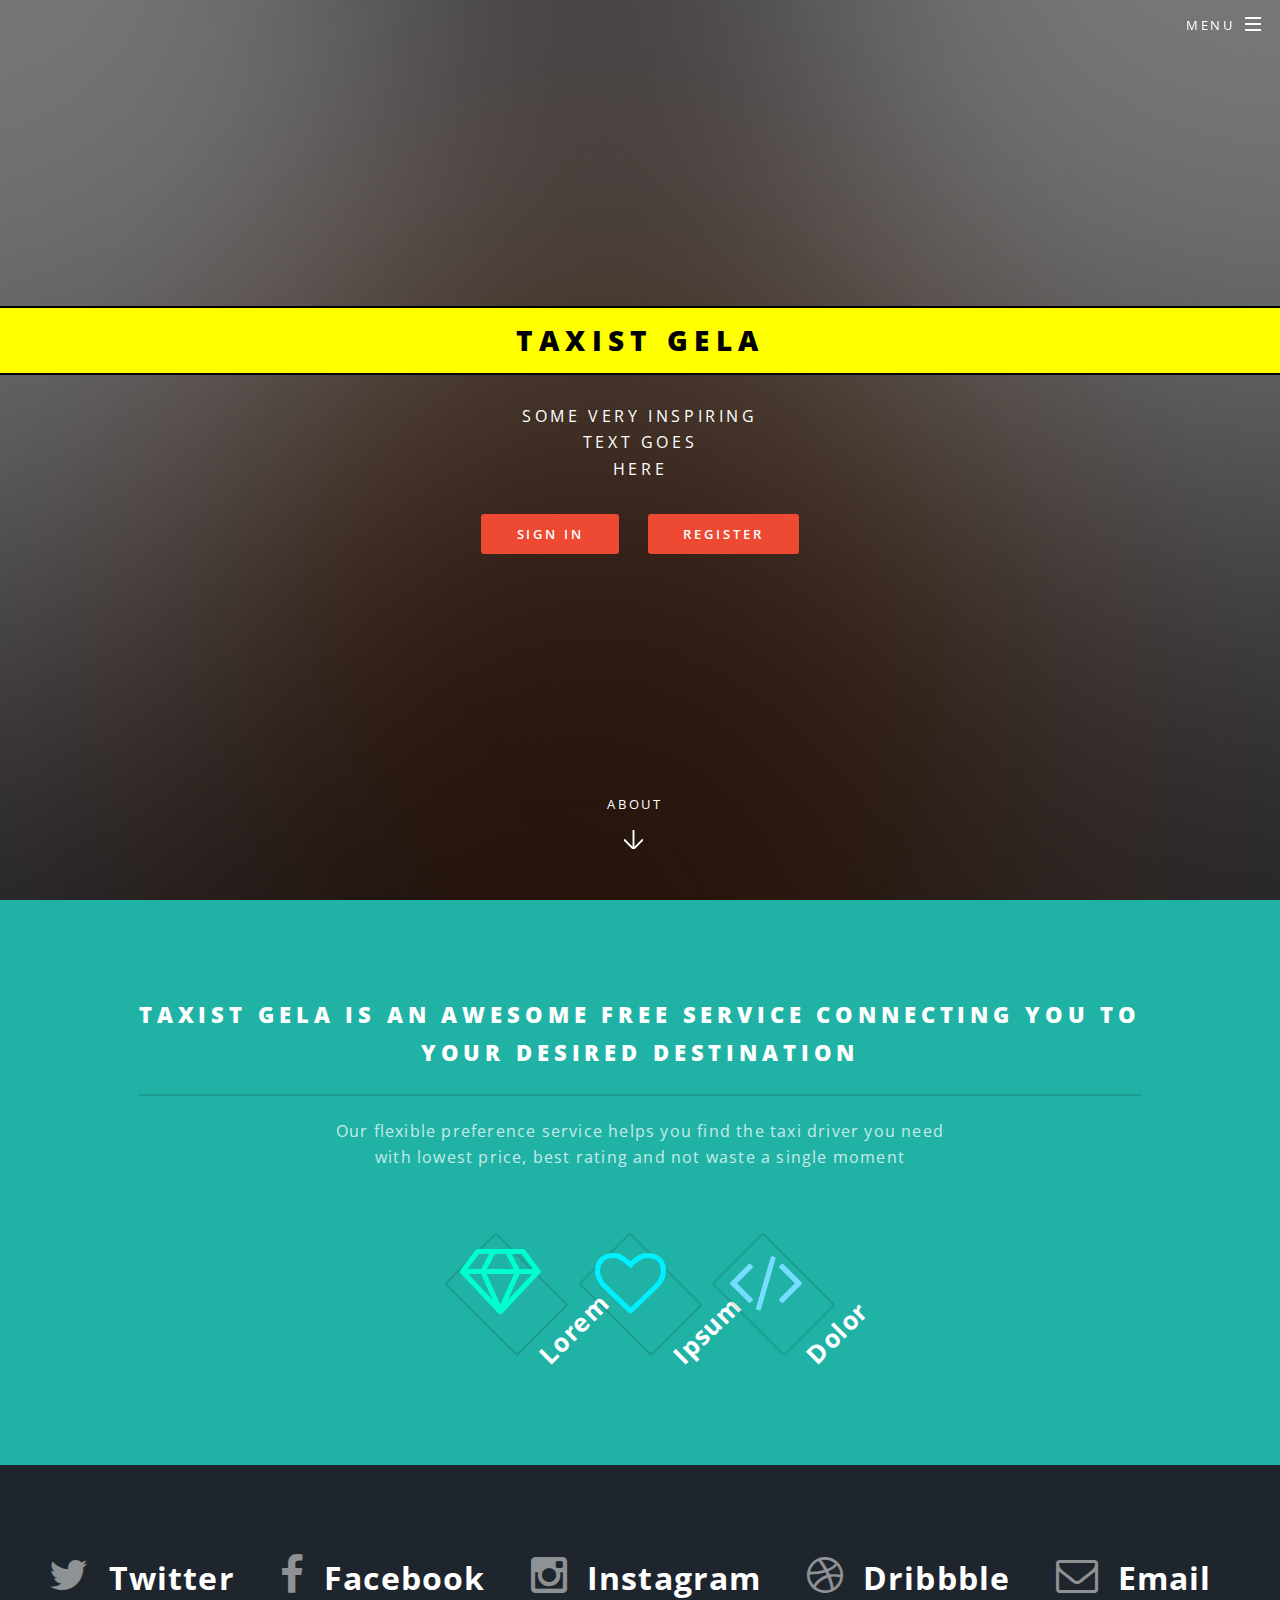
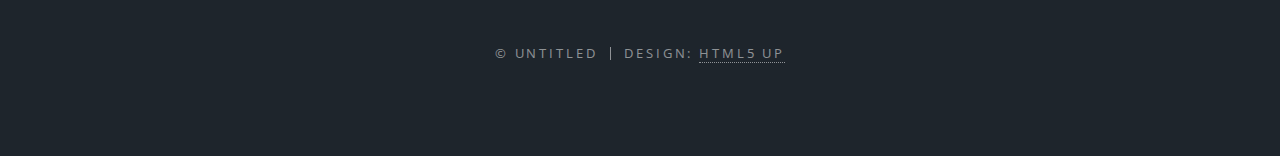
==== commit 0a714814: "Added Some Registration Forms More on the way" ====
--- a/web/TMPWeb/TMP/index.html
+++ b/web/TMPWeb/TMP/index.html
@@ -6,14 +6,38 @@
 -->
 <html>
 	<head>
-		<title>Spectral by HTML5 UP</title>
+		<title>Taxist Gela</title>
 		<meta charset="utf-8" />
 		<meta name="viewport" content="width=device-width, initial-scale=1" />
 		<!--[if lte IE 8]><script src="assets/js/ie/html5shiv.js"></script><![endif]-->
+		<script src="http://code.jquery.com/jquery-2.1.4.min.js"></script>
+		<link rel="stylesheet" href="https://maxcdn.bootstrapcdn.com/bootstrap/3.3.4/css/bootstrap.min.css"> </style>
+		<link rel="stylesheet" href="assets/css/taxi.css"> </style>
+		<script src="https://maxcdn.bootstrapcdn.com/bootstrap/3.3.4/js/bootstrap.min.js"> </script>
 		<link rel="stylesheet" href="assets/css/main.css" />
 		<!--[if lte IE 8]><link rel="stylesheet" href="assets/css/ie8.css" /><![endif]-->
 		<!--[if lte IE 9]><link rel="stylesheet" href="assets/css/ie9.css" /><![endif]-->
 	</head>
+	<script>
+	$(document).ready(function (e){
+		checkModals();
+	});
+	$(window).resize(function() {
+		checkModals();
+	});
+	function checkModals(){
+		if(window.innerHeight <= 376 && window.innerWidth <=640){
+			$("#loginModal").addClass("fullscreen");
+			$("#registerModal").addClass("fullscreen");
+		}else{
+			$("#loginModal").removeClass("fullscreen");
+			$("#registerModal").removeClass("fullscreen");
+		}
+	}
+	</script>
+	<style>
+		
+	</style>
 	<body class="landing">
 
 		<!-- Page Wrapper -->
@@ -31,7 +55,7 @@
 											<li><a href="index.html">Home</a></li>
 											<li><a href="generic.html">Generic</a></li>
 											<li><a href="elements.html">Elements</a></li>
-											<li><a href="#">Sign Up</a></li>
+											<li><a href="#" data-toggle="modal" data-target="#myModal">Sign Up</a></li>
 											<li><a href="#">Log In</a></li>
 										</ul>
 									</div>
@@ -40,28 +64,28 @@
 						</nav>
 					</header>
 
-				<!-- Banner -->
 					<section id="banner">
 						<div class="inner">
-							<h2>Taxist Gela</h2>
-							<p>Another fine responsive<br />
-							site template freebie<br />
-							crafted by <a href="http://html5up.net">HTML5 UP</a>.</p>
+							<h2 id="mainHeader">Taxist Gela</h2>
+							<p>Some Very Inspiring<br />
+							Text goes<br />
+							Here
 							<ul class="actions">
-								<li><a href="#" class="button special">Activate</a></li>
+								<li><a href="#" class="button special" data-toggle="modal" data-target="#loginModal">Sign in</a></li>
+								<li><a href="#" class="button special" data-toggle="modal" data-target="#registerModal">Register</a></li>
 							</ul>
 						</div>
-						<a href="#one" class="more scrolly">Learn More</a>
+						<a href="#one" class="more scrolly one">About</a>
 					</section>
 
 				<!-- One -->
 					<section id="one" class="wrapper style1 special">
 						<div class="inner">
 							<header class="major">
-								<h2>Arcu aliquet vel lobortis ata nisl<br />
-								eget augue amet aliquet nisl cep donec</h2>
-								<p>Aliquam ut ex ut augue consectetur interdum. Donec amet imperdiet eleifend<br />
-								fringilla tincidunt. Nullam dui leo Aenean mi ligula, rhoncus ullamcorper.</p>
+								<h2>Taxist gela is an awesome free service connecting you to<br />
+								your desired destination</h2>
+								<p>Our flexible preference service helps you find the taxi driver you need<br />
+								with lowest price, best rating and not waste a single moment</p>
 							</header>
 							<ul class="icons major">
 								<li><span class="icon fa-diamond major style1"><span class="label">Lorem</span></span></li>
@@ -70,83 +94,6 @@
 							</ul>
 						</div>
 					</section>
-
-				<!-- Two -->
-					<section id="two" class="wrapper alt style2">
-						<section class="spotlight">
-							<div class="image"><img src="images/pic01.jpg" alt="" /></div><div class="content">
-								<h2>Magna primis lobortis<br />
-								sed ullamcorper</h2>
-								<p>Aliquam ut ex ut augue consectetur interdum. Donec hendrerit imperdiet. Mauris eleifend fringilla nullam aenean mi ligula.</p>
-							</div>
-						</section>
-						<section class="spotlight">
-							<div class="image"><img src="images/pic02.jpg" alt="" /></div><div class="content">
-								<h2>Tortor dolore feugiat<br />
-								elementum magna</h2>
-								<p>Aliquam ut ex ut augue consectetur interdum. Donec hendrerit imperdiet. Mauris eleifend fringilla nullam aenean mi ligula.</p>
-							</div>
-						</section>
-						<section class="spotlight">
-							<div class="image"><img src="images/pic03.jpg" alt="" /></div><div class="content">
-								<h2>Augue eleifend aliquet<br />
-								sed condimentum</h2>
-								<p>Aliquam ut ex ut augue consectetur interdum. Donec hendrerit imperdiet. Mauris eleifend fringilla nullam aenean mi ligula.</p>
-							</div>
-						</section>
-					</section>
-
-				<!-- Three -->
-					<section id="three" class="wrapper style3 special">
-						<div class="inner">
-							<header class="major">
-								<h2>Accumsan mus tortor nunc aliquet</h2>
-								<p>Aliquam ut ex ut augue consectetur interdum. Donec amet imperdiet eleifend<br />
-								fringilla tincidunt. Nullam dui leo Aenean mi ligula, rhoncus ullamcorper.</p>
-							</header>
-							<ul class="features">
-								<li class="icon fa-paper-plane-o">
-									<h3>Arcu accumsan</h3>
-									<p>Augue consectetur sed interdum imperdiet et ipsum. Mauris lorem tincidunt nullam amet leo Aenean ligula consequat consequat.</p>
-								</li>
-								<li class="icon fa-laptop">
-									<h3>Ac Augue Eget</h3>
-									<p>Augue consectetur sed interdum imperdiet et ipsum. Mauris lorem tincidunt nullam amet leo Aenean ligula consequat consequat.</p>
-								</li>
-								<li class="icon fa-code">
-									<h3>Mus Scelerisque</h3>
-									<p>Augue consectetur sed interdum imperdiet et ipsum. Mauris lorem tincidunt nullam amet leo Aenean ligula consequat consequat.</p>
-								</li>
-								<li class="icon fa-headphones">
-									<h3>Mauris Imperdiet</h3>
-									<p>Augue consectetur sed interdum imperdiet et ipsum. Mauris lorem tincidunt nullam amet leo Aenean ligula consequat consequat.</p>
-								</li>
-								<li class="icon fa-heart-o">
-									<h3>Aenean Primis</h3>
-									<p>Augue consectetur sed interdum imperdiet et ipsum. Mauris lorem tincidunt nullam amet leo Aenean ligula consequat consequat.</p>
-								</li>
-								<li class="icon fa-flag-o">
-									<h3>Tortor Ut</h3>
-									<p>Augue consectetur sed interdum imperdiet et ipsum. Mauris lorem tincidunt nullam amet leo Aenean ligula consequat consequat.</p>
-								</li>
-							</ul>
-						</div>
-					</section>
-
-				<!-- CTA -->
-					<section id="cta" class="wrapper style4">
-						<div class="inner">
-							<header>
-								<h2>Arcue ut vel commodo</h2>
-								<p>Aliquam ut ex ut augue consectetur interdum endrerit imperdiet amet eleifend fringilla.</p>
-							</header>
-							<ul class="actions vertical">
-								<li><a href="#" class="button fit special">Activate</a></li>
-								<li><a href="#" class="button fit">Learn More</a></li>
-							</ul>
-						</div>
-					</section>
-
 				<!-- Footer -->
 					<footer id="footer">
 						<ul class="icons">
@@ -162,7 +109,73 @@
 					</footer>
 
 			</div>
+			<!-- Modals -->
+			
+			<!-- Register Modal -->
+			<div id="registerModal" class="modal fade" role="dialog">
+			  <div class="modal-dialog">
 
+				<!-- Modal content-->
+				<div class="modal-content">
+				  <div class="modal-header">
+					<button type="button" class="close" data-dismiss="modal">&times;</button>
+					<h5 class="modal-title">Registration</h5>
+				  </div>
+				  <div class="modal-body">
+						<form id="registrationForm">
+							<div class = "4u">
+								<input type="radio" id="userReg" name="userReg">
+								<label for="userReg">User</label>
+							</div>
+							<div class = "4u">
+								<input type="radio" id="driverReg" name="userReg">
+								<label for="driverReg">Driver</label>
+							</div>
+							<div class = "4u">
+								<input type="radio" id="companyReg" name="userReg">
+								<label for="companyReg">Company</label>
+							</div>
+							<div id="companyRegistration" >
+								<input type ="text" name="companyCode" value="" placeholder="Company Code"/><br>
+								<input type ="email" name="email" value="" placeholder="Company Email"/><br>
+								<input type ="text" name="password" value="" placeholder="Company Password"/><br>
+								<input type ="text" name="companyName" value="" placeholder="Company Name"/><br>
+								<input type ="text" name="phoneNumber" value="" placeholder="Company Phone Number"/><br>
+								<a href="#" class="icon fa-facebook"><span class="label">Facebook</span></a>
+								<a href="#" class="icon fa-google"><span class="label">Google+</span></a>
+							</div>
+						</form>
+				  </div>
+				  <div class="modal-footer">
+				  </div>
+				</div>
+
+			  </div>
+			</div>
+			
+			<!-- Login Modal -->
+			<div id="loginModal" class="modal fade" role="dialog">
+			  <div class="modal-dialog">
+
+				<!-- Modal content-->
+				<div class="modal-content">
+				  <div class="modal-header">
+					<button type="button" class="close" data-dismiss="modal">&times;</button>
+					<h5 class="modal-title">Login</h5>
+				  </div>
+				  <div class="modal-body">
+					<div class="innerContainer">
+						<input type="text" name="username" id="usernameLogin" value="" placeholder="Username"><br>
+						<input type="password" name="password" id="passwordLogin" value="" placeholder="Password"><br>
+						<button class="btn btn-success btn-sm" style="float:right">Log In</button><br><br>
+					</div>
+				  </div>
+				  <div class="modal-footer">
+				  </div>
+				</div>
+
+			  </div>
+			</div>
 		<!-- Scripts -->
 			<script src="assets/js/jquery.min.js"></script>
 			<script src="assets/js/jquery.scrollex.min.js"></script>
--- a/web/TMPWeb/TMP/assets/css/taxi.css
+++ b/web/TMPWeb/TMP/assets/css/taxi.css
@@ -0,0 +1,138 @@
+		.modal {
+			text-align: center;
+		    position: fixed;
+			top: 0;
+			right: 0;
+			bottom: 0;
+			left: 0;
+			overflow: hidden;
+		}
+		.modal:before {
+		  display: inline-block;
+		  vertical-align: middle;
+		  content: " ";
+		  height: 100%;
+		}
+		.fullscreen .innerContainer{
+			margin-top:25%;
+		}
+		.modal .\34 u, .\34 u\24{
+            float:left;
+            width:32%;
+        }
+		.innerContainer{
+			margin-top:0;
+		}
+		.fullscreen .modal-content {
+			height:100%;
+			width:100%;
+			border-radius:0;
+		}
+		.fullscreen .modal-dialog{
+			position:absolute;
+			left:0;
+			height:85%;
+			width:93%;
+			padding:0;
+		}
+		.fullscreen .modal-body{
+			height:100%;
+		}
+		
+		.modal-dialog {
+		  display: inline-block;
+		  text-align: left;
+		  vertical-align: middle;
+		}
+		#mainHeader{
+			background-color:yellow;
+			color:black;
+			border:2px medium black;
+		}
+		.modal-header{
+			color:white;
+			background-color: #F8CD3B;
+			background-image: linear-gradient(45deg, black 25%, transparent 25%, transparent 75%, black 75%, black), 
+			linear-gradient(45deg, black 25%, transparent 25%, transparent 75%, black 75%, black);
+			background-size:60px 60px;
+			background-position:0 0, 30px 30px
+		}
+		.modal-footer{
+			color:white;
+			background-color: #F8CD3B;
+			background-image: linear-gradient(45deg, black 25%, transparent 25%, transparent 75%, black 75%, black), 
+			linear-gradient(45deg, black 25%, transparent 25%, transparent 75%, black 75%, black);
+			background-size:60px 60px;
+			background-position:0 0, 30px 30px
+		}
+		.modal-body{
+			background-color:black;
+		}
+        .icon {
+            float:right;
+            text-decoration: none;
+            border-bottom: none;
+            position: relative;
+            font-size:2.1em;
+            text-decoration: none;
+        }
+        .icon:hover{
+            text-decoration: none;
+        }
+
+        .icon:before {
+            -moz-osx-font-smoothing: grayscale;
+            -webkit-font-smoothing: antialiased;
+            font-family: FontAwesome;
+            font-style: normal;
+            font-weight: normal;
+            text-transform: none !important;
+        }
+
+        .icon > .label {
+
+        }
+
+        .icon.major {
+            -moz-transform: rotate(-45deg);
+            -webkit-transform: rotate(-45deg);
+            -ms-transform: rotate(-45deg);
+            transform: rotate(-45deg);
+            border-radius: 3px;
+            border: solid 2px #fff;
+            display: inline-block;
+            font-size: 2.1em;
+            height: calc(3em + 2px);
+            line-height: 2.1em;
+            text-align: center;
+            width: calc(2.1em + 2px);
+        }
+
+        .icon.major:before {
+            -moz-transform: rotate(45deg);
+            -webkit-transform: rotate(45deg);
+            -ms-transform: rotate(45deg);
+            transform: rotate(45deg);
+            display: inline-block;
+            font-size: 2.1em;
+        }
+
+        @media screen and (max-width: 736px) {
+
+            .icon.major {
+                font-size: 2.1em;
+            }
+
+        }
+
+        .icon.style1 {
+            color: #00ffcc;
+        }
+
+        .icon.style2 {
+            color: #00f0ff;
+        }
+
+        .icon.style3 {
+            color: #76ddff;
+        }--- a/web/TMPWeb/TMP/assets/css/main.css
+++ b/web/TMPWeb/TMP/assets/css/main.css
@@ -1866,71 +1866,6 @@
 			border: 0;
 			border-radius: 0;
 			padding: 0;
-		}
-
-/* Icon */
-
-	.icon {
-		text-decoration: none;
-		border-bottom: none;
-		position: relative;
-	}
-
-		.icon:before {
-			-moz-osx-font-smoothing: grayscale;
-			-webkit-font-smoothing: antialiased;
-			font-family: FontAwesome;
-			font-style: normal;
-			font-weight: normal;
-			text-transform: none !important;
-		}
-
-		.icon > .label {
-			display: none;
-		}
-
-		.icon.major {
-			-moz-transform: rotate(-45deg);
-			-webkit-transform: rotate(-45deg);
-			-ms-transform: rotate(-45deg);
-			transform: rotate(-45deg);
-			border-radius: 3px;
-			border: solid 2px #fff;
-			display: inline-block;
-			font-size: 1.35em;
-			height: calc(3em + 2px);
-			line-height: 3em;
-			text-align: center;
-			width: calc(3em + 2px);
-		}
-
-			.icon.major:before {
-				-moz-transform: rotate(45deg);
-				-webkit-transform: rotate(45deg);
-				-ms-transform: rotate(45deg);
-				transform: rotate(45deg);
-				display: inline-block;
-				font-size: 1.5em;
-			}
-
-			@media screen and (max-width: 736px) {
-
-				.icon.major {
-					font-size: 1em;
-				}
-
-			}
-
-		.icon.style1 {
-			color: #00ffcc;
-		}
-
-		.icon.style2 {
-			color: #00f0ff;
-		}
-
-		.icon.style3 {
-			color: #76ddff;
 		}
 
 /* Image */
@@ -3160,8 +3095,8 @@
 		-ms-transition: -ms-transform 0.5s ease;
 		transition: transform 0.5s ease;
 		-webkit-overflow-scrolling: touch;
-		background: #21b2a6;
-		color: #ffffff;
+		background: #FFD800;
+		color: black;
 		height: 100%;
 		max-width: 80%;
 		overflow-y: auto;
@@ -3254,7 +3189,7 @@
 		-webkit-transition: background-color 0.2s ease;
 		-ms-transition: background-color 0.2s ease;
 		transition: background-color 0.2s ease;
-		background: #2e3842;
+		background: #F8CD3B;
 		height: 3em;
 		left: 0;
 		line-height: 3em;
@@ -3281,6 +3216,7 @@
 				display: block;
 				height: inherit;
 				line-height: inherit;
+				color:black;
 			}
 
 				@media screen and (max-width: 736px) {
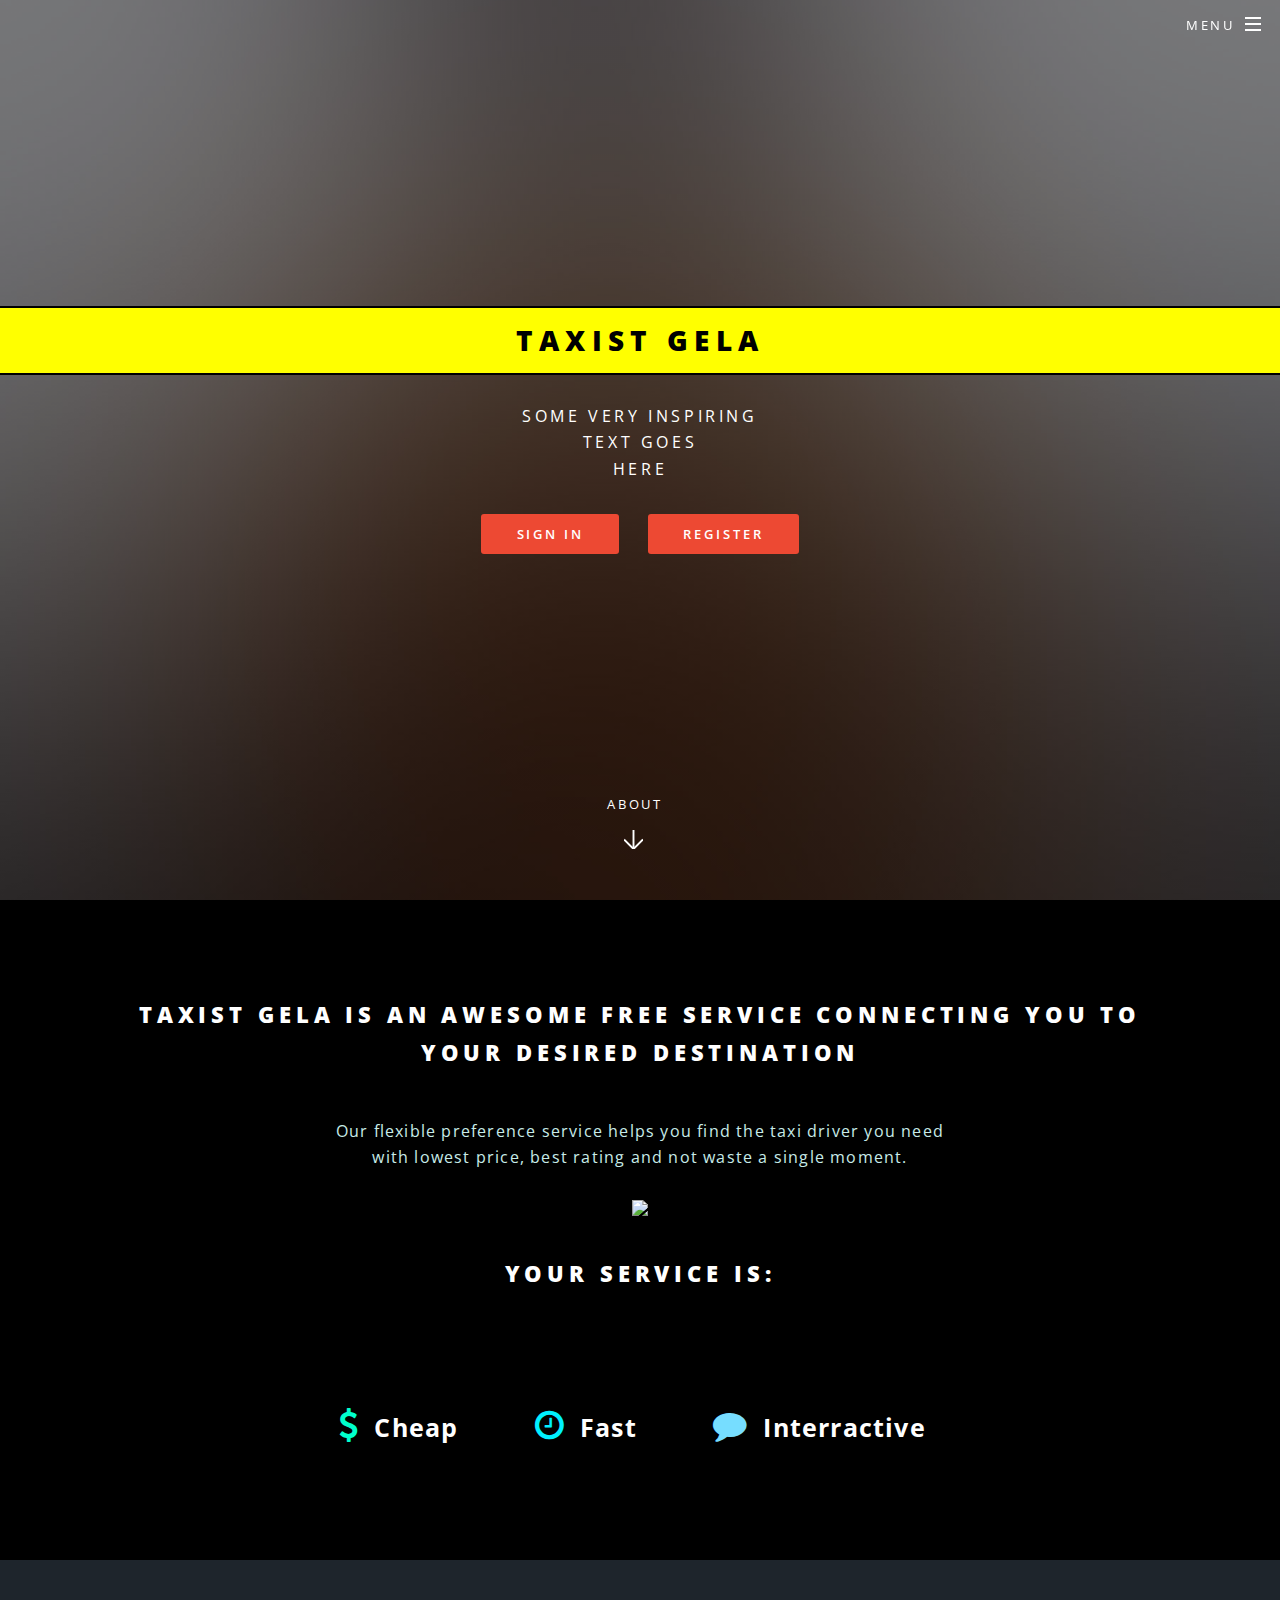
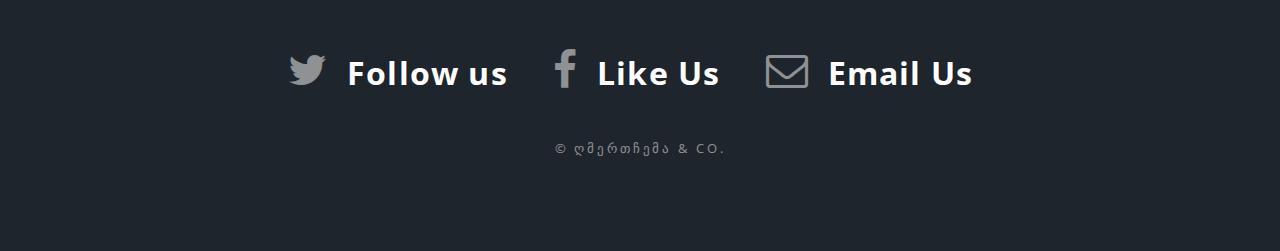
==== commit 5d1b7e2f: "Fixed Footer Added Some more styles" ====
--- a/web/TMPWeb/TMP/index.html
+++ b/web/TMPWeb/TMP/index.html
@@ -15,26 +15,17 @@
 		<link rel="stylesheet" href="assets/css/taxi.css"> </style>
 		<script src="https://maxcdn.bootstrapcdn.com/bootstrap/3.3.4/js/bootstrap.min.js"> </script>
 		<link rel="stylesheet" href="assets/css/main.css" />
+		<script src="assets/js/jquery.min.js"></script>
+		<script src="assets/js/jquery.scrollex.min.js"></script>
+		<script src="assets/js/jquery.scrolly.min.js"></script>
+		<script src="assets/js/skel.min.js"></script>
+		<script src="assets/js/util.js"></script>
+		<!--[if lte IE 8]><script src="assets/js/ie/respond.min.js"></script><![endif]-->
+		<script src="assets/js/main.js"></script>
+
 		<!--[if lte IE 8]><link rel="stylesheet" href="assets/css/ie8.css" /><![endif]-->
 		<!--[if lte IE 9]><link rel="stylesheet" href="assets/css/ie9.css" /><![endif]-->
 	</head>
-	<script>
-	$(document).ready(function (e){
-		checkModals();
-	});
-	$(window).resize(function() {
-		checkModals();
-	});
-	function checkModals(){
-		if(window.innerHeight <= 376 && window.innerWidth <=640){
-			$("#loginModal").addClass("fullscreen");
-			$("#registerModal").addClass("fullscreen");
-		}else{
-			$("#loginModal").removeClass("fullscreen");
-			$("#registerModal").removeClass("fullscreen");
-		}
-	}
-	</script>
 	<style>
 		
 	</style>
@@ -75,43 +66,40 @@
 								<li><a href="#" class="button special" data-toggle="modal" data-target="#registerModal">Register</a></li>
 							</ul>
 						</div>
-						<a href="#one" class="more scrolly one">About</a>
+						<a href="#about" class="more scrolly one">About</a>
 					</section>
 
-				<!-- One -->
-					<section id="one" class="wrapper style1 special">
+					<section id="about" class="wrapper style1 special">
 						<div class="inner">
 							<header class="major">
 								<h2>Taxist gela is an awesome free service connecting you to<br />
 								your desired destination</h2>
 								<p>Our flexible preference service helps you find the taxi driver you need<br />
-								with lowest price, best rating and not waste a single moment</p>
+								with lowest price, best rating and not waste a single moment. <br>
+								<br>
+									<img src="images/gela.jpg"/>
+									<h2>Your Service is:</h2></p>
 							</header>
 							<ul class="icons major">
-								<li><span class="icon fa-diamond major style1"><span class="label">Lorem</span></span></li>
-								<li><span class="icon fa-heart-o major style2"><span class="label">Ipsum</span></span></li>
-								<li><span class="icon fa-code major style3"><span class="label">Dolor</span></span></li>
+								<li><span class="icon fa-dollar style1"><span class="label">Cheap</span></span></li>
+								<li><span class="icon fa-clock-o style2"><span class="label">Fast</span></span></li>
+								<li><span class="icon fa-comment style3"><span class="label">Interractive</span></span></li>
 							</ul>
 						</div>
 					</section>
-				<!-- Footer -->
 					<footer id="footer">
 						<ul class="icons">
-							<li><a href="#" class="icon fa-twitter"><span class="label">Twitter</span></a></li>
-							<li><a href="#" class="icon fa-facebook"><span class="label">Facebook</span></a></li>
-							<li><a href="#" class="icon fa-instagram"><span class="label">Instagram</span></a></li>
-							<li><a href="#" class="icon fa-dribbble"><span class="label">Dribbble</span></a></li>
-							<li><a href="#" class="icon fa-envelope-o"><span class="label">Email</span></a></li>
+							<li><a href="#" class="icon fa-twitter"><span class="label">Follow us</span></a></li>
+							<li><a href="#" class="icon fa-facebook"><span class="label">Like Us</span></a></li>
+							<li><a href="#" class="icon fa-envelope-o"><span class="label">Email Us</span></a></li>
 						</ul>
 						<ul class="copyright">
-							<li>&copy; Untitled</li><li>Design: <a href="http://html5up.net">HTML5 UP</a></li>
+							<li>&copy; ღმერთჩემა & co.</li>
 						</ul>
 					</footer>
 
 			</div>
-			<!-- Modals -->
-			
-			<!-- Register Modal -->
+
 			<div id="registerModal" class="modal fade" role="dialog">
 			  <div class="modal-dialog">
 
@@ -124,25 +112,57 @@
 				  <div class="modal-body">
 						<form id="registrationForm">
 							<div class = "4u">
-								<input type="radio" id="userReg" name="userReg">
+								<input type="radio" class="regChange" showf="companyRegistration" id="userReg" name="userReg">
 								<label for="userReg">User</label>
 							</div>
 							<div class = "4u">
-								<input type="radio" id="driverReg" name="userReg">
+								<input type="radio" class="regChange" showf="userRegistration" id="driverReg" name="userReg">
 								<label for="driverReg">Driver</label>
 							</div>
 							<div class = "4u">
-								<input type="radio" id="companyReg" name="userReg">
+								<input type="radio" class="regChange" showf="driverRegistration" id="companyReg" name="userReg">
 								<label for="companyReg">Company</label>
 							</div>
-							<div id="companyRegistration" >
+							<br><br>
+							<div id="companyRegistration" class="hidden" >
 								<input type ="text" name="companyCode" value="" placeholder="Company Code"/><br>
 								<input type ="email" name="email" value="" placeholder="Company Email"/><br>
 								<input type ="text" name="password" value="" placeholder="Company Password"/><br>
 								<input type ="text" name="companyName" value="" placeholder="Company Name"/><br>
 								<input type ="text" name="phoneNumber" value="" placeholder="Company Phone Number"/><br>
 								<a href="#" class="icon fa-facebook"><span class="label">Facebook</span></a>
-								<a href="#" class="icon fa-google"><span class="label">Google+</span></a>
+								<a href="#" class="icon fa-google"><span class="label">Google+</span></a><br><br>
+								<input type="submit" class="button special" value="Register"/>
+							</div>
+							<div id="userRegistration" class="hidden">
+								<input type ="text" name="firstName" value="" placeholder="First Name"/><br>
+								<input type ="text" name="lastName" value="" placeholder="Last Name"/><br>
+								<input type ="email" name="email" value="" placeholder="Email"/><br>
+								<input type ="text" name="password" value="" placeholder="Password"/><br>
+								<select name="gender">
+									<option value="MALE">Male</option>
+									<option value="FEMALE">Female</option>
+								</select><br>
+								<input type ="text" name="phoneNumber" value="" placeholder="Phone Number"/><br>
+								<a href="#" class="icon fa-facebook"><span class="label">Facebook</span></a>
+								<a href="#" class="icon fa-google"><span class="label">Google+</span></a><br><br>
+								<input type="submit" class="button special" value="Register"/>
+							</div>
+							<div id="driverRegistration" class="hidden">
+								<input type ="text" name="firstName" value="" placeholder="First Name"/><br>
+								<input type ="text" name="lastName" value="" placeholder="Last Name"/><br>
+								<input type ="text" name="personalID" value="" placeholder="Personal ID"/><br>
+								<input type ="text" name="companyID" value="" placeholder="Company ID"/><br>
+								<input type ="email" name="email" value="" placeholder="Email"/><br>
+								<input type ="text" name="password" value="" placeholder="Password"/><br>
+								<select name="gender">
+									<option value="MALE">Male</option>
+									<option value="FEMALE">Female</option>
+								</select><br>
+								<input type ="text" name="phoneNumber" value="" placeholder="Phone Number"/><br>
+								<a href="#" class="icon fa-facebook"><span class="label">Facebook</span></a>
+								<a href="#" class="icon fa-google"><span class="label">Google+</span></a><br><br>
+								<input type="submit" class="button special" value="Register"/>
 							</div>
 						</form>
 				  </div>
@@ -176,14 +196,15 @@
 
 			  </div>
 			</div>
-		<!-- Scripts -->
-			<script src="assets/js/jquery.min.js"></script>
-			<script src="assets/js/jquery.scrollex.min.js"></script>
-			<script src="assets/js/jquery.scrolly.min.js"></script>
-			<script src="assets/js/skel.min.js"></script>
-			<script src="assets/js/util.js"></script>
-			<!--[if lte IE 8]><script src="assets/js/ie/respond.min.js"></script><![endif]-->
-			<script src="assets/js/main.js"></script>
 
 	</body>
+
+	<script>
+		$(".regChange").change(function(e){
+			$("#companyRegistration").addClass("hidden");
+			$("#userRegistration").addClass("hidden");
+			$("#driverRegistration").addClass("hidden");
+			$("#"+$(e.target).attr("showf")).removeClass("hidden");
+		});
+	</script>
 </html>--- a/web/TMPWeb/TMP/assets/css/taxi.css
+++ b/web/TMPWeb/TMP/assets/css/taxi.css
@@ -1,138 +1,371 @@
-		.modal {
-			text-align: center;
-		    position: fixed;
-			top: 0;
-			right: 0;
-			bottom: 0;
-			left: 0;
-			overflow: hidden;
-		}
-		.modal:before {
-		  display: inline-block;
-		  vertical-align: middle;
-		  content: " ";
-		  height: 100%;
-		}
-		.fullscreen .innerContainer{
-			margin-top:25%;
-		}
-		.modal .\34 u, .\34 u\24{
-            float:left;
-            width:32%;
-        }
-		.innerContainer{
-			margin-top:0;
-		}
-		.fullscreen .modal-content {
-			height:100%;
-			width:100%;
-			border-radius:0;
-		}
-		.fullscreen .modal-dialog{
-			position:absolute;
-			left:0;
-			height:85%;
-			width:93%;
-			padding:0;
-		}
-		.fullscreen .modal-body{
-			height:100%;
-		}
-		
-		.modal-dialog {
-		  display: inline-block;
-		  text-align: left;
-		  vertical-align: middle;
-		}
-		#mainHeader{
-			background-color:yellow;
-			color:black;
-			border:2px medium black;
-		}
-		.modal-header{
-			color:white;
-			background-color: #F8CD3B;
-			background-image: linear-gradient(45deg, black 25%, transparent 25%, transparent 75%, black 75%, black), 
-			linear-gradient(45deg, black 25%, transparent 25%, transparent 75%, black 75%, black);
-			background-size:60px 60px;
-			background-position:0 0, 30px 30px
-		}
-		.modal-footer{
-			color:white;
-			background-color: #F8CD3B;
-			background-image: linear-gradient(45deg, black 25%, transparent 25%, transparent 75%, black 75%, black), 
-			linear-gradient(45deg, black 25%, transparent 25%, transparent 75%, black 75%, black);
-			background-size:60px 60px;
-			background-position:0 0, 30px 30px
-		}
-		.modal-body{
-			background-color:black;
-		}
-        .icon {
-            float:right;
-            text-decoration: none;
-            border-bottom: none;
-            position: relative;
-            font-size:2.1em;
-            text-decoration: none;
-        }
-        .icon:hover{
-            text-decoration: none;
-        }
-
-        .icon:before {
-            -moz-osx-font-smoothing: grayscale;
-            -webkit-font-smoothing: antialiased;
-            font-family: FontAwesome;
-            font-style: normal;
-            font-weight: normal;
-            text-transform: none !important;
-        }
-
-        .icon > .label {
-
-        }
-
-        .icon.major {
-            -moz-transform: rotate(-45deg);
-            -webkit-transform: rotate(-45deg);
-            -ms-transform: rotate(-45deg);
-            transform: rotate(-45deg);
-            border-radius: 3px;
-            border: solid 2px #fff;
-            display: inline-block;
-            font-size: 2.1em;
-            height: calc(3em + 2px);
-            line-height: 2.1em;
-            text-align: center;
-            width: calc(2.1em + 2px);
-        }
-
-        .icon.major:before {
-            -moz-transform: rotate(45deg);
-            -webkit-transform: rotate(45deg);
-            -ms-transform: rotate(45deg);
-            transform: rotate(45deg);
-            display: inline-block;
-            font-size: 2.1em;
-        }
-
-        @media screen and (max-width: 736px) {
-
-            .icon.major {
-                font-size: 2.1em;
-            }
-
-        }
-
-        .icon.style1 {
-            color: #00ffcc;
-        }
-
-        .icon.style2 {
-            color: #00f0ff;
-        }
-
-        .icon.style3 {
-            color: #76ddff;
-        }+@media (max-width: 790px) {
+    .modal-content {
+        height: 100%;
+        width: 100%;
+        border-radius: 0;
+    }
+
+    .modal-dialog {
+        position: absolute;
+        left: 0;
+        height: 85%;
+        width: 93%;
+        padding: 0;
+    }
+
+    .modal-body {
+        height: 100%;
+    }
+
+    div#loginModal .innerContainer {
+        margin-top: 30%;
+    }
+}
+
+.modal {
+    text-align: center;
+    position: fixed;
+    top: 0;
+    right: 0;
+    bottom: 0;
+    left: 0;
+}
+.modal:before {
+    display: inline-block;
+    vertical-align: middle;
+    content: " ";
+    height: 100%;
+}
+.modal .close{
+    height:20px;
+    margin-right:-12px;
+    margin-top:-8px;
+    background-color:#FFD800;
+    opacity:1;
+    padding-left:5px;
+    border:0px none;
+}
+
+.modal .\34 u, .\34 u\24 {
+    float: left;
+    width: 32%;
+}
+.modal-body{
+    overflow-y:auto;
+    overflow-x:hidden;
+    background-color: black;
+    width:auto;
+    margin-left: 25px;
+    margin-right: auto;
+}
+.innerContainer {
+    margin-top: 0;
+}
+
+.modal-dialog {
+    display: inline-block;
+    text-align: left;
+    vertical-align: middle;
+}
+.modal-content{
+    background-color:black;
+    text-align:center;
+}
+#mainHeader {
+    background-color: yellow;
+    color: black;
+    border: 2px medium black;
+}
+
+.modal-header {
+    color: white;
+    background-color: #F8CD3B;
+    background-image: linear-gradient(45deg, black 25%, transparent 25%, transparent 75%, black 75%, black),
+    linear-gradient(45deg, black 25%, transparent 25%, transparent 75%, black 75%, black);
+    background-size: 60px 60px;
+    background-position: 0 0, 30px 30px
+}
+
+.modal-footer {
+    color: white;
+    background-color: #F8CD3B;
+    background-image: linear-gradient(45deg, black 25%, transparent 25%, transparent 75%, black 75%, black),
+    linear-gradient(45deg, black 25%, transparent 25%, transparent 75%, black 75%, black);
+    background-size: 60px 60px;
+    background-position: 0 0, 30px 30px
+}
+
+.icon {
+    float: right;
+    text-decoration: none;
+    border-bottom: none;
+    position: relative;
+    font-size: 2.1em;
+    text-decoration: none;
+}
+
+.icon:hover {
+    text-decoration: none;
+}
+
+.icon:before {
+    -moz-osx-font-smoothing: grayscale;
+    -webkit-font-smoothing: antialiased;
+    font-family: FontAwesome;
+    font-style: normal;
+    font-weight: normal;
+    text-transform: none !important;
+}
+
+.icon > .label {
+
+}
+
+.icon.major {
+    -moz-transform: rotate(-45deg);
+    -webkit-transform: rotate(-45deg);
+    -ms-transform: rotate(-45deg);
+    transform: rotate(-45deg);
+    border-radius: 3px;
+    border: solid 2px #fff;
+    display: inline-block;
+    font-size: 2.1em;
+    height: calc(3em + 2px);
+    line-height: 2.1em;
+    text-align: center;
+    width: calc(2.1em + 2px);
+}
+
+.icon.major:before {
+    -moz-transform: rotate(45deg);
+    -webkit-transform: rotate(45deg);
+    -ms-transform: rotate(45deg);
+    transform: rotate(45deg);
+    display: inline-block;
+    font-size: 2.1em;
+}
+
+@media screen and (max-width: 736px) {
+
+    .icon.major {
+        font-size: 2.1em;
+    }
+
+}
+
+.icon.style1 {
+    color: #00ffcc;
+}
+
+.icon.style2 {
+    color: #00f0ff;
+}
+
+.icon.style3 {
+    color: #76ddff;
+}
+/*Elements */
+option{
+    background-color:black;
+    color:white;
+}
+
+form {
+    margin: 0 0 2em 0;
+}
+
+label {
+    color: #fff;
+    display: block;
+    font-size: 0.9em;
+    font-weight: 600;
+    margin: 0 0 1em 0;
+}
+
+input[type="text"],
+input[type="password"],
+input[type="email"],
+select,
+textarea {
+    -moz-appearance: none;
+    -webkit-appearance: none;
+    -ms-appearance: none;
+    appearance: none;
+    background: rgba(144, 144, 144, 0.25);
+    border-radius: 3px;
+    border: none;
+    color: inherit;
+    display: block;
+    outline: 0;
+    padding: 0 1em;
+    text-decoration: none;
+    width: 100%;
+}
+
+input[type="text"]:invalid,
+input[type="password"]:invalid,
+input[type="email"]:invalid,
+select:invalid,
+textarea:invalid {
+    box-shadow: none;
+}
+
+input[type="text"]:focus,
+input[type="password"]:focus,
+input[type="email"]:focus,
+select:focus,
+textarea:focus {
+    box-shadow: 0 0 0 2px #F8CD3B;
+}
+
+.select-wrapper {
+    text-decoration: none;
+    display: block;
+    position: relative;
+}
+
+.select-wrapper:before {
+    -moz-osx-font-smoothing: grayscale;
+    -webkit-font-smoothing: antialiased;
+    font-family: FontAwesome;
+    font-style: normal;
+    font-weight: normal;
+    text-transform: none !important;
+}
+
+.select-wrapper:before {
+    -moz-pointer-events: none;
+    -webkit-pointer-events: none;
+    -ms-pointer-events: none;
+    pointer-events: none;
+    color: #fff;
+    content: '\f078';
+    display: block;
+    height: 2.75em;
+    line-height: 2.75em;
+    position: absolute;
+    right: 0;
+    text-align: center;
+    top: 0;
+    width: 2.75em;
+}
+
+.select-wrapper select::-ms-expand {
+    display: none;
+}
+
+input[type="text"],
+input[type="password"],
+input[type="email"],
+select {
+    height: 2.75em;
+}
+
+textarea {
+    padding: 0.75em 1em;
+}
+
+input[type="checkbox"],
+input[type="radio"] {
+    -moz-appearance: none;
+    -webkit-appearance: none;
+    -ms-appearance: none;
+    appearance: none;
+    display: block;
+    float: left;
+    margin-right: -2em;
+    opacity: 0;
+    width: 1em;
+    z-index: -1;
+}
+
+input[type="checkbox"] + label,
+input[type="radio"] + label {
+    text-decoration: none;
+    color: #fff;
+    cursor: pointer;
+    display: inline-block;
+    font-size: 1em;
+    font-weight: 400;
+    padding-left: 2.4em;
+    padding-right: 0.75em;
+    position: relative;
+}
+
+input[type="checkbox"] + label:before,
+input[type="radio"] + label:before {
+    -moz-osx-font-smoothing: grayscale;
+    -webkit-font-smoothing: antialiased;
+    font-family: FontAwesome;
+    font-style: normal;
+    font-weight: normal;
+    text-transform: none !important;
+}
+
+input[type="checkbox"] + label:before,
+input[type="radio"] + label:before {
+    background: rgba(144, 144, 144, 0.25);
+    border-radius: 3px;
+    content: '';
+    display: inline-block;
+    height: 1.65em;
+    left: 0;
+    line-height: 1.58125em;
+    position: absolute;
+    text-align: center;
+    top: 0;
+    width: 1.65em;
+}
+
+input[type="checkbox"]:checked + label:before,
+input[type="radio"]:checked + label:before {
+    background: #2e3842;
+    color: #fff;
+    content: '\f00c';
+}
+
+input[type="checkbox"]:focus + label:before,
+input[type="radio"]:focus + label:before {
+    box-shadow: 0 0 0 2px #F8CD3B;
+}
+
+input[type="checkbox"] + label:before {
+    border-radius: 3px;
+}
+
+input[type="radio"] + label:before {
+    border-radius: 100%;
+}
+
+::-webkit-input-placeholder {
+    color: rgba(255, 255, 255, 0.5) !important;
+    opacity: 1.0;
+}
+
+:-moz-placeholder {
+    color: rgba(255, 255, 255, 0.5) !important;
+    opacity: 1.0;
+}
+
+::-moz-placeholder {
+    color: rgba(255, 255, 255, 0.5) !important;
+    opacity: 1.0;
+}
+
+:-ms-input-placeholder {
+    color: rgba(255, 255, 255, 0.5) !important;
+    opacity: 1.0;
+}
+
+.formerize-placeholder {
+    color: rgba(255, 255, 255, 0.5) !important;
+    opacity: 1.0;
+}
+
+#registerModal input[type="submit"]{
+    float:right;
+}
+/*Section styles*/
+#about{
+    background-color:black;
+}--- a/web/TMPWeb/TMP/assets/css/main.css
+++ b/web/TMPWeb/TMP/assets/css/main.css
@@ -1651,200 +1651,6 @@
 			display: none;
 		}
 
-	}
-
-/* Form */
-
-	form {
-		margin: 0 0 2em 0;
-	}
-
-	label {
-		color: #fff;
-		display: block;
-		font-size: 0.9em;
-		font-weight: 600;
-		margin: 0 0 1em 0;
-	}
-
-	input[type="text"],
-	input[type="password"],
-	input[type="email"],
-	select,
-	textarea {
-		-moz-appearance: none;
-		-webkit-appearance: none;
-		-ms-appearance: none;
-		appearance: none;
-		background: rgba(144, 144, 144, 0.25);
-		border-radius: 3px;
-		border: none;
-		color: inherit;
-		display: block;
-		outline: 0;
-		padding: 0 1em;
-		text-decoration: none;
-		width: 100%;
-	}
-
-		input[type="text"]:invalid,
-		input[type="password"]:invalid,
-		input[type="email"]:invalid,
-		select:invalid,
-		textarea:invalid {
-			box-shadow: none;
-		}
-
-		input[type="text"]:focus,
-		input[type="password"]:focus,
-		input[type="email"]:focus,
-		select:focus,
-		textarea:focus {
-			box-shadow: 0 0 0 2px #21b2a6;
-		}
-
-	.select-wrapper {
-		text-decoration: none;
-		display: block;
-		position: relative;
-	}
-
-		.select-wrapper:before {
-			-moz-osx-font-smoothing: grayscale;
-			-webkit-font-smoothing: antialiased;
-			font-family: FontAwesome;
-			font-style: normal;
-			font-weight: normal;
-			text-transform: none !important;
-		}
-
-		.select-wrapper:before {
-			-moz-pointer-events: none;
-			-webkit-pointer-events: none;
-			-ms-pointer-events: none;
-			pointer-events: none;
-			color: #fff;
-			content: '\f078';
-			display: block;
-			height: 2.75em;
-			line-height: 2.75em;
-			position: absolute;
-			right: 0;
-			text-align: center;
-			top: 0;
-			width: 2.75em;
-		}
-
-		.select-wrapper select::-ms-expand {
-			display: none;
-		}
-
-	input[type="text"],
-	input[type="password"],
-	input[type="email"],
-	select {
-		height: 2.75em;
-	}
-
-	textarea {
-		padding: 0.75em 1em;
-	}
-
-	input[type="checkbox"],
-	input[type="radio"] {
-		-moz-appearance: none;
-		-webkit-appearance: none;
-		-ms-appearance: none;
-		appearance: none;
-		display: block;
-		float: left;
-		margin-right: -2em;
-		opacity: 0;
-		width: 1em;
-		z-index: -1;
-	}
-
-		input[type="checkbox"] + label,
-		input[type="radio"] + label {
-			text-decoration: none;
-			color: #fff;
-			cursor: pointer;
-			display: inline-block;
-			font-size: 1em;
-			font-weight: 400;
-			padding-left: 2.4em;
-			padding-right: 0.75em;
-			position: relative;
-		}
-
-			input[type="checkbox"] + label:before,
-			input[type="radio"] + label:before {
-				-moz-osx-font-smoothing: grayscale;
-				-webkit-font-smoothing: antialiased;
-				font-family: FontAwesome;
-				font-style: normal;
-				font-weight: normal;
-				text-transform: none !important;
-			}
-
-			input[type="checkbox"] + label:before,
-			input[type="radio"] + label:before {
-				background: rgba(144, 144, 144, 0.25);
-				border-radius: 3px;
-				content: '';
-				display: inline-block;
-				height: 1.65em;
-				left: 0;
-				line-height: 1.58125em;
-				position: absolute;
-				text-align: center;
-				top: 0;
-				width: 1.65em;
-			}
-
-		input[type="checkbox"]:checked + label:before,
-		input[type="radio"]:checked + label:before {
-			background: #2e3842;
-			color: #fff;
-			content: '\f00c';
-		}
-
-		input[type="checkbox"]:focus + label:before,
-		input[type="radio"]:focus + label:before {
-			box-shadow: 0 0 0 2px #21b2a6;
-		}
-
-	input[type="checkbox"] + label:before {
-		border-radius: 3px;
-	}
-
-	input[type="radio"] + label:before {
-		border-radius: 100%;
-	}
-
-	::-webkit-input-placeholder {
-		color: rgba(255, 255, 255, 0.5) !important;
-		opacity: 1.0;
-	}
-
-	:-moz-placeholder {
-		color: rgba(255, 255, 255, 0.5) !important;
-		opacity: 1.0;
-	}
-
-	::-moz-placeholder {
-		color: rgba(255, 255, 255, 0.5) !important;
-		opacity: 1.0;
-	}
-
-	:-ms-input-placeholder {
-		color: rgba(255, 255, 255, 0.5) !important;
-		opacity: 1.0;
-	}
-
-	.formerize-placeholder {
-		color: rgba(255, 255, 255, 0.5) !important;
-		opacity: 1.0;
 	}
 
 /* Box */
